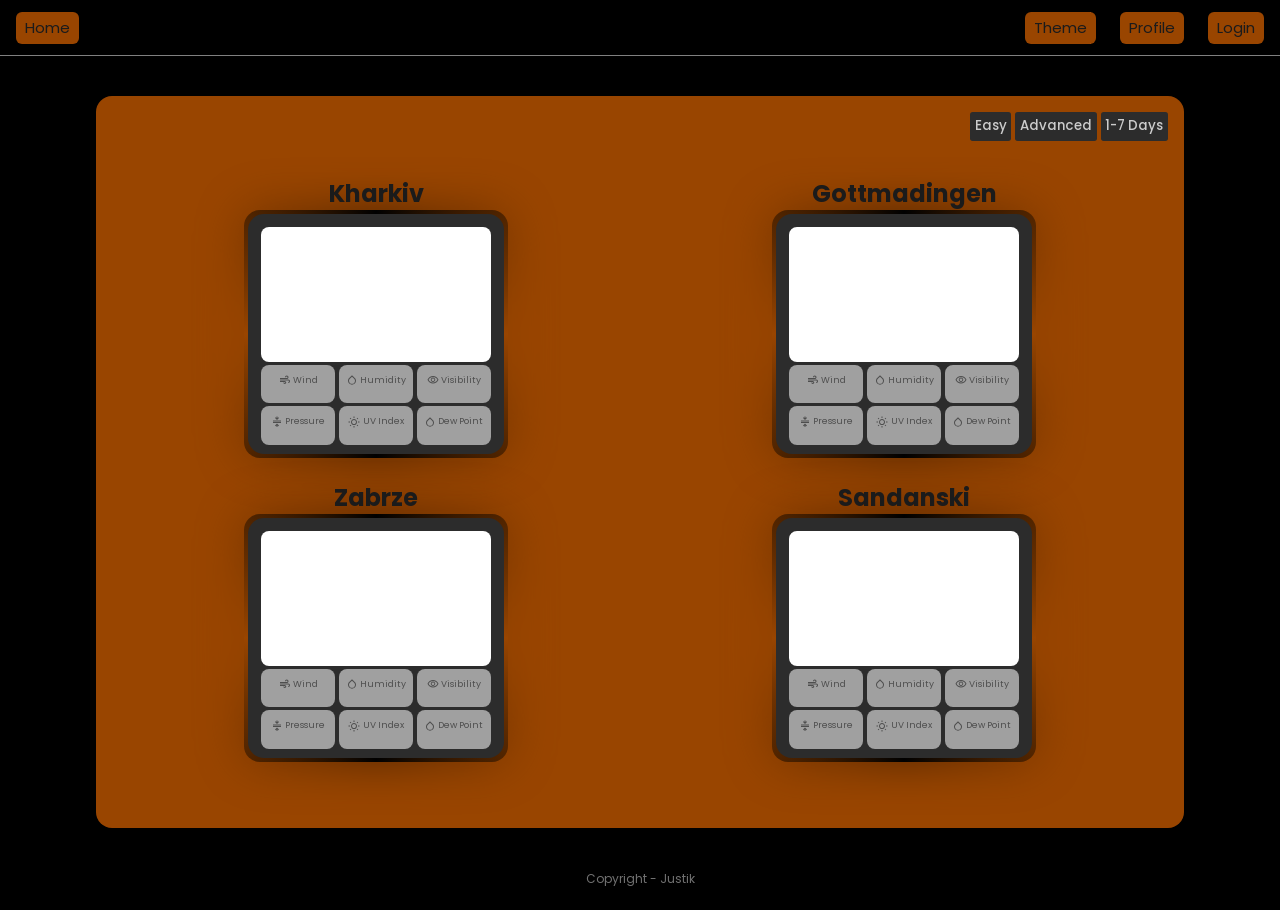
==== index.html @ 4a427068 "finished project v1" ====
<!DOCTYPE html>
<html lang="en">
<head>
    <meta charset="UTF-8">
    <meta name="viewport" content="width=device-width, initial-scale=1.0">
    <title>Home | Weather App</title>
    <link rel="icon" href="images/weather-icon.png">
    <link rel="stylesheet" href="style.css">
    <script src="app.js" defer></script>
    <script src="weather.js" defer></script>
</head>
<body class="light-theme">
    <header>
        <nav>
            <ul>
                <li class="home-li"><a href="index.html">Home</a></li>
                <div class="theme-change-block">
                    <ul class="theme-list">
                        <div class="theme" id="lightTheme"><span class="light-theme-span"></span></div>
                        <div class="theme" id="darkTheme"><span class="dark-theme-span"></span></div>
                        <div class="theme" id="blackOrangeTheme"><span class="black-orange-theme-span"></span></div>
                    </ul>
                    <li class="theme-li">Theme</li>
                </div>
                <li class="theme-li-2">Theme</li>
                <li><a href="profile.html">Profile</a></li>
                <li><a href="login.html">Login</a></li>
            </ul>
        </nav>
    </header>
    <main>
        <div class="weather-background">
            <div class="change-mode">
                <button class="change-mode-button" id="easy-mode-button">Easy</button>
                <button class="change-mode-button" id="advanced-mode-button">Advanced</button>
                <button class="change-mode-button" id="days-mode-button">1-7 Days</button>
            </div>
            <div class="weather-project">
                <h1 class="weather-h1" id="h1-1">Kharkiv</h1>
                <div class="weather" id="weather-1">
                    <div class="weather-details-1 wd-1">
                        <p class="current-time current-time-1"></p>
                        <div class="details">
                            <div class="temp-rn">
                                <p class="temp-rn-p temp-rn-p-1"></p>
                            </div>
                            <div class="more-info">
                                <p class="about-rn about-rn-1"></p>
                                <p class="about-feels about-feels-1"></p>
                            </div>
                        </div>
                    </div>
                    <div class="weather-details-2">
                        <div class="details-2-more">
                            <span><svg xmlns="http://www.w3.org/2000/svg" height="24px" viewBox="0 -960 960 960" width="24px" fill="#434343"><path d="M460-160q-50 0-85-35t-35-85h80q0 17 11.5 28.5T460-240q17 0 28.5-11.5T500-280q0-17-11.5-28.5T460-320H80v-80h380q50 0 85 35t35 85q0 50-35 85t-85 35ZM80-560v-80h540q26 0 43-17t17-43q0-26-17-43t-43-17q-26 0-43 17t-17 43h-80q0-59 40.5-99.5T620-840q59 0 99.5 40.5T760-700q0 59-40.5 99.5T620-560H80Zm660 320v-80q26 0 43-17t17-43q0-26-17-43t-43-17H80v-80h660q59 0 99.5 40.5T880-380q0 59-40.5 99.5T740-240Z"/></svg> Wind</span>
                            <p class="wind-1"></p>
                        </div>
                        <div class="details-2-more">
                            <span><svg xmlns="http://www.w3.org/2000/svg" height="24px" viewBox="0 -960 960 960" width="24px" fill="#434343"><path d="M480-100q-133 0-226.5-92T160-416q0-63 24.5-120.5T254-638l226-222 226 222q45 44 69.5 101.5T800-416q0 132-93.5 224T480-100Zm170-148.5Q720-317 720-416q0-47-18-89.5T650-580L480-748 310-580q-34 32-52 74.5T240-416q0 99 70 167.5T480-180q100 0 170-68.5Z"/></svg> Humidity</span>
                            <p class="humidity-1"></p>
                        </div>
                        <div class="details-2-more">
                            <span><svg xmlns="http://www.w3.org/2000/svg" height="24px" viewBox="0 -960 960 960" width="24px" fill="#434343"><path d="M607.5-372.5Q660-425 660-500t-52.5-127.5Q555-680 480-680t-127.5 52.5Q300-575 300-500t52.5 127.5Q405-320 480-320t127.5-52.5Zm-204-51Q372-455 372-500t31.5-76.5Q435-608 480-608t76.5 31.5Q588-545 588-500t-31.5 76.5Q525-392 480-392t-76.5-31.5ZM214-281.5Q94-363 40-500q54-137 174-218.5T480-800q146 0 266 81.5T920-500q-54 137-174 218.5T480-200q-146 0-266-81.5ZM480-500Zm207.5 160.5Q782-399 832-500q-50-101-144.5-160.5T480-720q-113 0-207.5 59.5T128-500q50 101 144.5 160.5T480-280q113 0 207.5-59.5Z"/></svg> Visibility</span>
                            <p class="visibility-1"></p>
                        </div>
                        <div class="details-2-more">
                            <span><svg xmlns="http://www.w3.org/2000/svg" height="24px" viewBox="0 -960 960 960" width="24px" fill="#434343"><path d="M160-400v-80h640v80H160Zm0-120v-80h640v80H160ZM440-80v-128l-64 64-56-56 160-160 160 160-56 56-64-62v126h-80Zm40-560L320-800l56-56 64 64v-128h80v128l64-64 56 56-160 160Z"/></svg> Pressure</span>
                            <p class="pressure-1"></p>
                        </div>
                        <div class="details-2-more">
                            <span><svg xmlns="http://www.w3.org/2000/svg" height="24px" viewBox="0 -960 960 960" width="24px" fill="#434343"><path d="M440-800v-120h80v120h-80Zm0 760v-120h80v120h-80Zm360-400v-80h120v80H800Zm-760 0v-80h120v80H40Zm708-252-56-56 70-72 58 58-72 70ZM198-140l-58-58 72-70 56 56-70 72Zm564 0-70-72 56-56 72 70-58 58ZM212-692l-72-70 58-58 70 72-56 56Zm98 382q-70-70-70-170t70-170q70-70 170-70t170 70q70 70 70 170t-70 170q-70 70-170 70t-170-70Zm283.5-56.5Q640-413 640-480t-46.5-113.5Q547-640 480-640t-113.5 46.5Q320-547 320-480t46.5 113.5Q413-320 480-320t113.5-46.5ZM480-480Z"/></svg> UV Index</span>
                            <p class="uv-1"></p>
                        </div>
                        <div class="details-2-more">
                            <span><svg xmlns="http://www.w3.org/2000/svg" height="24px" viewBox="0 -960 960 960" width="24px" fill="#434343"><path d="M480-100q-133 0-226.5-92T160-416q0-63 24.5-120.5T254-638l226-222 226 222q45 44 69.5 101.5T800-416q0 132-93.5 224T480-100Zm170-148.5Q720-317 720-416q0-47-18-89.5T650-580L480-748 310-580q-34 32-52 74.5T240-416q0 99 70 167.5T480-180q100 0 170-68.5Z"/></svg> Dew Point</span>
                            <p class="dp-1"></p>
                        </div>
                    </div>
                </div>
                <h1 class="weather-h1" id="h1-2">Zabrze</h1>
                <div class="weather" id="weather-2">
                    <div class="weather-details-1 wd-2">
                        <p class="current-time current-time-2"></p>
                        <div class="details">
                            <div class="temp-rn">
                                <p class="temp-rn-p temp-rn-p-2"></p>
                            </div>
                            <div class="more-info">
                                <p class="about-rn about-rn-2"></p>
                                <p class="about-feels about-feels-2"></p>
                            </div>
                        </div>
                    </div>
                    <div class="weather-details-2">
                        <div class="details-2-more">
                            <span><svg xmlns="http://www.w3.org/2000/svg" height="24px" viewBox="0 -960 960 960" width="24px" fill="#434343"><path d="M460-160q-50 0-85-35t-35-85h80q0 17 11.5 28.5T460-240q17 0 28.5-11.5T500-280q0-17-11.5-28.5T460-320H80v-80h380q50 0 85 35t35 85q0 50-35 85t-85 35ZM80-560v-80h540q26 0 43-17t17-43q0-26-17-43t-43-17q-26 0-43 17t-17 43h-80q0-59 40.5-99.5T620-840q59 0 99.5 40.5T760-700q0 59-40.5 99.5T620-560H80Zm660 320v-80q26 0 43-17t17-43q0-26-17-43t-43-17H80v-80h660q59 0 99.5 40.5T880-380q0 59-40.5 99.5T740-240Z"/></svg> Wind</span>
                            <p class="wind-2"></p>
                        </div>
                        <div class="details-2-more">
                            <span><svg xmlns="http://www.w3.org/2000/svg" height="24px" viewBox="0 -960 960 960" width="24px" fill="#434343"><path d="M480-100q-133 0-226.5-92T160-416q0-63 24.5-120.5T254-638l226-222 226 222q45 44 69.5 101.5T800-416q0 132-93.5 224T480-100Zm170-148.5Q720-317 720-416q0-47-18-89.5T650-580L480-748 310-580q-34 32-52 74.5T240-416q0 99 70 167.5T480-180q100 0 170-68.5Z"/></svg> Humidity</span>
                            <p class="humidity-2"></p>
                        </div>
                        <div class="details-2-more">
                            <span><svg xmlns="http://www.w3.org/2000/svg" height="24px" viewBox="0 -960 960 960" width="24px" fill="#434343"><path d="M607.5-372.5Q660-425 660-500t-52.5-127.5Q555-680 480-680t-127.5 52.5Q300-575 300-500t52.5 127.5Q405-320 480-320t127.5-52.5Zm-204-51Q372-455 372-500t31.5-76.5Q435-608 480-608t76.5 31.5Q588-545 588-500t-31.5 76.5Q525-392 480-392t-76.5-31.5ZM214-281.5Q94-363 40-500q54-137 174-218.5T480-800q146 0 266 81.5T920-500q-54 137-174 218.5T480-200q-146 0-266-81.5ZM480-500Zm207.5 160.5Q782-399 832-500q-50-101-144.5-160.5T480-720q-113 0-207.5 59.5T128-500q50 101 144.5 160.5T480-280q113 0 207.5-59.5Z"/></svg> Visibility</span>
                            <p class="visibility-2"></p>
                        </div>
                        <div class="details-2-more">
                            <span><svg xmlns="http://www.w3.org/2000/svg" height="24px" viewBox="0 -960 960 960" width="24px" fill="#434343"><path d="M160-400v-80h640v80H160Zm0-120v-80h640v80H160ZM440-80v-128l-64 64-56-56 160-160 160 160-56 56-64-62v126h-80Zm40-560L320-800l56-56 64 64v-128h80v128l64-64 56 56-160 160Z"/></svg> Pressure</span>
                            <p class="pressure-2"></p>
                        </div>
                        <div class="details-2-more">
                            <span><svg xmlns="http://www.w3.org/2000/svg" height="24px" viewBox="0 -960 960 960" width="24px" fill="#434343"><path d="M440-800v-120h80v120h-80Zm0 760v-120h80v120h-80Zm360-400v-80h120v80H800Zm-760 0v-80h120v80H40Zm708-252-56-56 70-72 58 58-72 70ZM198-140l-58-58 72-70 56 56-70 72Zm564 0-70-72 56-56 72 70-58 58ZM212-692l-72-70 58-58 70 72-56 56Zm98 382q-70-70-70-170t70-170q70-70 170-70t170 70q70 70 70 170t-70 170q-70 70-170 70t-170-70Zm283.5-56.5Q640-413 640-480t-46.5-113.5Q547-640 480-640t-113.5 46.5Q320-547 320-480t46.5 113.5Q413-320 480-320t113.5-46.5ZM480-480Z"/></svg> UV Index</span>
                            <p class="uv-2"></p>
                        </div>
                        <div class="details-2-more">
                            <span><svg xmlns="http://www.w3.org/2000/svg" height="24px" viewBox="0 -960 960 960" width="24px" fill="#434343"><path d="M480-100q-133 0-226.5-92T160-416q0-63 24.5-120.5T254-638l226-222 226 222q45 44 69.5 101.5T800-416q0 132-93.5 224T480-100Zm170-148.5Q720-317 720-416q0-47-18-89.5T650-580L480-748 310-580q-34 32-52 74.5T240-416q0 99 70 167.5T480-180q100 0 170-68.5Z"/></svg> Dew Point</span>
                            <p  class="dp-2"></p>
                        </div>
                    </div>
                </div>
                <h1 class="weather-h1" id="h1-3">Gottmadingen</h1>
                <div class="weather" id="weather-3">
                    <div class="weather-details-1 wd-3">
                        <p class="current-time current-time-3"></p>
                        <div class="details">
                            <div class="temp-rn">
                                <p class="temp-rn-p temp-rn-p-3"></p>
                            </div>
                            <div class="more-info">
                                <p class="about-rn about-rn-3"></p>
                                <p class="about-feels about-feels-3"></p>
                            </div>
                        </div>
                    </div>
                    <div class="weather-details-2">
                        <div class="details-2-more">
                            <span><svg xmlns="http://www.w3.org/2000/svg" height="24px" viewBox="0 -960 960 960" width="24px" fill="#434343"><path d="M460-160q-50 0-85-35t-35-85h80q0 17 11.5 28.5T460-240q17 0 28.5-11.5T500-280q0-17-11.5-28.5T460-320H80v-80h380q50 0 85 35t35 85q0 50-35 85t-85 35ZM80-560v-80h540q26 0 43-17t17-43q0-26-17-43t-43-17q-26 0-43 17t-17 43h-80q0-59 40.5-99.5T620-840q59 0 99.5 40.5T760-700q0 59-40.5 99.5T620-560H80Zm660 320v-80q26 0 43-17t17-43q0-26-17-43t-43-17H80v-80h660q59 0 99.5 40.5T880-380q0 59-40.5 99.5T740-240Z"/></svg> Wind</span>
                            <p class="wind-3"></p>
                        </div>
                        <div class="details-2-more">
                            <span><svg xmlns="http://www.w3.org/2000/svg" height="24px" viewBox="0 -960 960 960" width="24px" fill="#434343"><path d="M480-100q-133 0-226.5-92T160-416q0-63 24.5-120.5T254-638l226-222 226 222q45 44 69.5 101.5T800-416q0 132-93.5 224T480-100Zm170-148.5Q720-317 720-416q0-47-18-89.5T650-580L480-748 310-580q-34 32-52 74.5T240-416q0 99 70 167.5T480-180q100 0 170-68.5Z"/></svg> Humidity</span>
                            <p class="humidity-3"></p>
                        </div>
                        <div class="details-2-more">
                            <span><svg xmlns="http://www.w3.org/2000/svg" height="24px" viewBox="0 -960 960 960" width="24px" fill="#434343"><path d="M607.5-372.5Q660-425 660-500t-52.5-127.5Q555-680 480-680t-127.5 52.5Q300-575 300-500t52.5 127.5Q405-320 480-320t127.5-52.5Zm-204-51Q372-455 372-500t31.5-76.5Q435-608 480-608t76.5 31.5Q588-545 588-500t-31.5 76.5Q525-392 480-392t-76.5-31.5ZM214-281.5Q94-363 40-500q54-137 174-218.5T480-800q146 0 266 81.5T920-500q-54 137-174 218.5T480-200q-146 0-266-81.5ZM480-500Zm207.5 160.5Q782-399 832-500q-50-101-144.5-160.5T480-720q-113 0-207.5 59.5T128-500q50 101 144.5 160.5T480-280q113 0 207.5-59.5Z"/></svg> Visibility</span>
                            <p class="visibility-3"></p>
                        </div>
                        <div class="details-2-more">
                            <span><svg xmlns="http://www.w3.org/2000/svg" height="24px" viewBox="0 -960 960 960" width="24px" fill="#434343"><path d="M160-400v-80h640v80H160Zm0-120v-80h640v80H160ZM440-80v-128l-64 64-56-56 160-160 160 160-56 56-64-62v126h-80Zm40-560L320-800l56-56 64 64v-128h80v128l64-64 56 56-160 160Z"/></svg> Pressure</span>
                            <p class="pressure-3"></p>
                        </div>
                        <div class="details-2-more">
                            <span><svg xmlns="http://www.w3.org/2000/svg" height="24px" viewBox="0 -960 960 960" width="24px" fill="#434343"><path d="M440-800v-120h80v120h-80Zm0 760v-120h80v120h-80Zm360-400v-80h120v80H800Zm-760 0v-80h120v80H40Zm708-252-56-56 70-72 58 58-72 70ZM198-140l-58-58 72-70 56 56-70 72Zm564 0-70-72 56-56 72 70-58 58ZM212-692l-72-70 58-58 70 72-56 56Zm98 382q-70-70-70-170t70-170q70-70 170-70t170 70q70 70 70 170t-70 170q-70 70-170 70t-170-70Zm283.5-56.5Q640-413 640-480t-46.5-113.5Q547-640 480-640t-113.5 46.5Q320-547 320-480t46.5 113.5Q413-320 480-320t113.5-46.5ZM480-480Z"/></svg> UV Index</span>
                            <p class="uv-3"></p>
                        </div>
                        <div class="details-2-more">
                            <span><svg xmlns="http://www.w3.org/2000/svg" height="24px" viewBox="0 -960 960 960" width="24px" fill="#434343"><path d="M480-100q-133 0-226.5-92T160-416q0-63 24.5-120.5T254-638l226-222 226 222q45 44 69.5 101.5T800-416q0 132-93.5 224T480-100Zm170-148.5Q720-317 720-416q0-47-18-89.5T650-580L480-748 310-580q-34 32-52 74.5T240-416q0 99 70 167.5T480-180q100 0 170-68.5Z"/></svg> Dew Point</span>
                            <p class="dp-3"></p>
                        </div>
                    </div>
                </div>
                <h1 class="weather-h1" id="h1-4">Sandanski</h1>
                <div class="weather" id="weather-4">
                    <div class="weather-details-1 wd-4">
                        <p class="current-time current-time-4"></p>
                        <div class="details">
                            <div class="temp-rn">
                                <p class="temp-rn-p temp-rn-p-4"></p>
                            </div>
                            <div class="more-info">
                                <p class="about-rn about-rn-4"></p>
                                <p class="about-feels about-feels-4"></p>
                            </div>
                        </div>
                    </div>
                    <div class="weather-details-2">
                        <div class="details-2-more">
                            <span><svg xmlns="http://www.w3.org/2000/svg" height="24px" viewBox="0 -960 960 960" width="24px" fill="#434343"><path d="M460-160q-50 0-85-35t-35-85h80q0 17 11.5 28.5T460-240q17 0 28.5-11.5T500-280q0-17-11.5-28.5T460-320H80v-80h380q50 0 85 35t35 85q0 50-35 85t-85 35ZM80-560v-80h540q26 0 43-17t17-43q0-26-17-43t-43-17q-26 0-43 17t-17 43h-80q0-59 40.5-99.5T620-840q59 0 99.5 40.5T760-700q0 59-40.5 99.5T620-560H80Zm660 320v-80q26 0 43-17t17-43q0-26-17-43t-43-17H80v-80h660q59 0 99.5 40.5T880-380q0 59-40.5 99.5T740-240Z"/></svg> Wind</span>
                            <p class="wind-4"></p>
                        </div>
                        <div class="details-2-more">
                            <span><svg xmlns="http://www.w3.org/2000/svg" height="24px" viewBox="0 -960 960 960" width="24px" fill="#434343"><path d="M480-100q-133 0-226.5-92T160-416q0-63 24.5-120.5T254-638l226-222 226 222q45 44 69.5 101.5T800-416q0 132-93.5 224T480-100Zm170-148.5Q720-317 720-416q0-47-18-89.5T650-580L480-748 310-580q-34 32-52 74.5T240-416q0 99 70 167.5T480-180q100 0 170-68.5Z"/></svg> Humidity</span>
                            <p class="humidity-4"></p>
                        </div>
                        <div class="details-2-more">
                            <span><svg xmlns="http://www.w3.org/2000/svg" height="24px" viewBox="0 -960 960 960" width="24px" fill="#434343"><path d="M607.5-372.5Q660-425 660-500t-52.5-127.5Q555-680 480-680t-127.5 52.5Q300-575 300-500t52.5 127.5Q405-320 480-320t127.5-52.5Zm-204-51Q372-455 372-500t31.5-76.5Q435-608 480-608t76.5 31.5Q588-545 588-500t-31.5 76.5Q525-392 480-392t-76.5-31.5ZM214-281.5Q94-363 40-500q54-137 174-218.5T480-800q146 0 266 81.5T920-500q-54 137-174 218.5T480-200q-146 0-266-81.5ZM480-500Zm207.5 160.5Q782-399 832-500q-50-101-144.5-160.5T480-720q-113 0-207.5 59.5T128-500q50 101 144.5 160.5T480-280q113 0 207.5-59.5Z"/></svg> Visibility</span>
                            <p class="visibility-4"></p>
                        </div>
                        <div class="details-2-more">
                            <span><svg xmlns="http://www.w3.org/2000/svg" height="24px" viewBox="0 -960 960 960" width="24px" fill="#434343"><path d="M160-400v-80h640v80H160Zm0-120v-80h640v80H160ZM440-80v-128l-64 64-56-56 160-160 160 160-56 56-64-62v126h-80Zm40-560L320-800l56-56 64 64v-128h80v128l64-64 56 56-160 160Z"/></svg> Pressure</span>
                            <p class="pressure-4"></p>
                        </div>
                        <div class="details-2-more">
                            <span><svg xmlns="http://www.w3.org/2000/svg" height="24px" viewBox="0 -960 960 960" width="24px" fill="#434343"><path d="M440-800v-120h80v120h-80Zm0 760v-120h80v120h-80Zm360-400v-80h120v80H800Zm-760 0v-80h120v80H40Zm708-252-56-56 70-72 58 58-72 70ZM198-140l-58-58 72-70 56 56-70 72Zm564 0-70-72 56-56 72 70-58 58ZM212-692l-72-70 58-58 70 72-56 56Zm98 382q-70-70-70-170t70-170q70-70 170-70t170 70q70 70 70 170t-70 170q-70 70-170 70t-170-70Zm283.5-56.5Q640-413 640-480t-46.5-113.5Q547-640 480-640t-113.5 46.5Q320-547 320-480t46.5 113.5Q413-320 480-320t113.5-46.5ZM480-480Z"/></svg> UV Index</span>
                            <p class="uv-4"></p>
                        </div>
                        <div class="details-2-more">
                            <span><svg xmlns="http://www.w3.org/2000/svg" height="24px" viewBox="0 -960 960 960" width="24px" fill="#434343"><path d="M480-100q-133 0-226.5-92T160-416q0-63 24.5-120.5T254-638l226-222 226 222q45 44 69.5 101.5T800-416q0 132-93.5 224T480-100Zm170-148.5Q720-317 720-416q0-47-18-89.5T650-580L480-748 310-580q-34 32-52 74.5T240-416q0 99 70 167.5T480-180q100 0 170-68.5Z"/></svg> Dew Point</span>
                            <p class="dp-4"></p>
                        </div>
                    </div>
                </div>
            </div>
            <div class="weather-project-2">
                <div class="full-weather-container">
                    <h1 class="weather-h1">Kharkiv</h1>
                    <div class="weather-container">
                        <div class="weather">
                            <div class="weather-details-1 wd-1">
                                <p class="current-time current-time-1"></p>
                                <div class="details">
                                    <div class="temp-rn">
                                        <p class="temp-rn-p temp-rn-p-1"></p>
                                    </div>
                                    <div class="more-info">
                                        <p class="about-rn about-rn-1"></p>
                                        <p class="about-feels about-feels-1"></p>
                                    </div>
                                </div>
                            </div>
                            <div class="weather-details-2">
                                <div class="details-2-more">
                                    <span><svg xmlns="http://www.w3.org/2000/svg" height="24px" viewBox="0 -960 960 960" width="24px" fill="#434343"><path d="M460-160q-50 0-85-35t-35-85h80q0 17 11.5 28.5T460-240q17 0 28.5-11.5T500-280q0-17-11.5-28.5T460-320H80v-80h380q50 0 85 35t35 85q0 50-35 85t-85 35ZM80-560v-80h540q26 0 43-17t17-43q0-26-17-43t-43-17q-26 0-43 17t-17 43h-80q0-59 40.5-99.5T620-840q59 0 99.5 40.5T760-700q0 59-40.5 99.5T620-560H80Zm660 320v-80q26 0 43-17t17-43q0-26-17-43t-43-17H80v-80h660q59 0 99.5 40.5T880-380q0 59-40.5 99.5T740-240Z"/></svg> Wind</span>
                                    <p class="wind-1"></p>
                                </div>
                                <div class="details-2-more">
                                    <span><svg xmlns="http://www.w3.org/2000/svg" height="24px" viewBox="0 -960 960 960" width="24px" fill="#434343"><path d="M480-100q-133 0-226.5-92T160-416q0-63 24.5-120.5T254-638l226-222 226 222q45 44 69.5 101.5T800-416q0 132-93.5 224T480-100Zm170-148.5Q720-317 720-416q0-47-18-89.5T650-580L480-748 310-580q-34 32-52 74.5T240-416q0 99 70 167.5T480-180q100 0 170-68.5Z"/></svg> Humidity</span>
                                    <p class="humidity-1"></p>
                                </div>
                                <div class="details-2-more">
                                    <span><svg xmlns="http://www.w3.org/2000/svg" height="24px" viewBox="0 -960 960 960" width="24px" fill="#434343"><path d="M607.5-372.5Q660-425 660-500t-52.5-127.5Q555-680 480-680t-127.5 52.5Q300-575 300-500t52.5 127.5Q405-320 480-320t127.5-52.5Zm-204-51Q372-455 372-500t31.5-76.5Q435-608 480-608t76.5 31.5Q588-545 588-500t-31.5 76.5Q525-392 480-392t-76.5-31.5ZM214-281.5Q94-363 40-500q54-137 174-218.5T480-800q146 0 266 81.5T920-500q-54 137-174 218.5T480-200q-146 0-266-81.5ZM480-500Zm207.5 160.5Q782-399 832-500q-50-101-144.5-160.5T480-720q-113 0-207.5 59.5T128-500q50 101 144.5 160.5T480-280q113 0 207.5-59.5Z"/></svg> Visibility</span>
                                    <p class="visibility-1"></p>
                                </div>
                                <div class="details-2-more">
                                    <span><svg xmlns="http://www.w3.org/2000/svg" height="24px" viewBox="0 -960 960 960" width="24px" fill="#434343"><path d="M160-400v-80h640v80H160Zm0-120v-80h640v80H160ZM440-80v-128l-64 64-56-56 160-160 160 160-56 56-64-62v126h-80Zm40-560L320-800l56-56 64 64v-128h80v128l64-64 56 56-160 160Z"/></svg> Pressure</span>
                                    <p class="pressure-1"></p>
                                </div>
                                <div class="details-2-more">
                                    <span><svg xmlns="http://www.w3.org/2000/svg" height="24px" viewBox="0 -960 960 960" width="24px" fill="#434343"><path d="M440-800v-120h80v120h-80Zm0 760v-120h80v120h-80Zm360-400v-80h120v80H800Zm-760 0v-80h120v80H40Zm708-252-56-56 70-72 58 58-72 70ZM198-140l-58-58 72-70 56 56-70 72Zm564 0-70-72 56-56 72 70-58 58ZM212-692l-72-70 58-58 70 72-56 56Zm98 382q-70-70-70-170t70-170q70-70 170-70t170 70q70 70 70 170t-70 170q-70 70-170 70t-170-70Zm283.5-56.5Q640-413 640-480t-46.5-113.5Q547-640 480-640t-113.5 46.5Q320-547 320-480t46.5 113.5Q413-320 480-320t113.5-46.5ZM480-480Z"/></svg> UV Index</span>
                                    <p class="uv-1"></p>
                                </div>
                                <div class="details-2-more">
                                    <span><svg xmlns="http://www.w3.org/2000/svg" height="24px" viewBox="0 -960 960 960" width="24px" fill="#434343"><path d="M480-100q-133 0-226.5-92T160-416q0-63 24.5-120.5T254-638l226-222 226 222q45 44 69.5 101.5T800-416q0 132-93.5 224T480-100Zm170-148.5Q720-317 720-416q0-47-18-89.5T650-580L480-748 310-580q-34 32-52 74.5T240-416q0 99 70 167.5T480-180q100 0 170-68.5Z"/></svg> Dew Point</span>
                                    <p class="dp-1"></p>
                                </div>
                            </div>
                        </div>
                        <div class="weather-2">
                            <h3>Hourly forecast</h3>
                            <div class="weather-img-container">
                                <img class="weather-img" src="images/Misha-cat2.jpg">
                            </div>
                            <div class="hourly-weather-container">
                                <div class="hourly-weather hour-1-1">
                                    <p class="hour-time"></p>
                                    <div class="svg-container"></div>
                                    <p class="chance-of-precipitation"></p>
                                    <p class="hourly-weather-deg"></p>
                                </div>
                                <div class="hourly-weather hour-2-1">
                                    <p class="hour-time"></p>
                                    <div class="svg-container"></div>
                                    <p class="chance-of-precipitation"></p>
                                    <p class="hourly-weather-deg"></p>
                                </div>
                                <div class="hourly-weather hour-3-1">
                                    <p class="hour-time"></p>
                                    <div class="svg-container"></div>
                                    <p class="chance-of-precipitation"></p>
                                    <p class="hourly-weather-deg"></p>
                                </div>
                                <div class="hourly-weather hour-4-1">
                                    <p class="hour-time"></p>
                                    <div class="svg-container"></div>
                                    <p class="chance-of-precipitation"></p>
                                    <p class="hourly-weather-deg"></p>
                                </div>
                                <div class="hourly-weather hour-5-1">
                                    <p class="hour-time"></p>
                                    <div class="svg-container"></div>
                                    <p class="chance-of-precipitation"></p>
                                    <p class="hourly-weather-deg"></p>
                                </div>
                                <div class="hourly-weather hour-6-1">
                                    <p class="hour-time"></p>
                                    <div class="svg-container"></div>
                                    <p class="chance-of-precipitation"></p>
                                    <p class="hourly-weather-deg"></p>
                                </div>
                                <div class="hourly-weather hour-7-1">
                                    <p class="hour-time"></p>
                                    <div class="svg-container"></div>
                                    <p class="chance-of-precipitation"></p>
                                    <p class="hourly-weather-deg"></p>
                                </div>
                                <div class="hourly-weather hour-8-1">
                                    <p class="hour-time"></p>
                                    <div class="svg-container"></div>
                                    <p class="chance-of-precipitation"></p>
                                    <p class="hourly-weather-deg"></p>
                                </div>
                                <div class="hourly-weather hour-9-1">
                                    <p class="hour-time"></p>
                                    <div class="svg-container"></div>
                                    <p class="chance-of-precipitation"></p>
                                    <p class="hourly-weather-deg"></p>
                                </div>
                                <div class="hourly-weather hour-10-1">
                                    <p class="hour-time"></p>
                                    <div class="svg-container"></div>
                                    <p class="chance-of-precipitation"></p>
                                    <p class="hourly-weather-deg"></p>
                                </div>
                                <div class="hourly-weather hour-11-1">
                                    <p class="hour-time"></p>
                                    <div class="svg-container"></div>
                                    <p class="chance-of-precipitation"></p>
                                    <p class="hourly-weather-deg"></p>
                                </div>
                                <div class="hourly-weather hour-12-1">
                                    <p class="hour-time"></p>
                                    <div class="svg-container"></div>
                                    <p class="chance-of-precipitation"></p>
                                    <p class="hourly-weather-deg"></p>
                                </div>
                                <div class="hourly-weather hour-13-1">
                                    <p class="hour-time"></p>
                                    <div class="svg-container"></div>
                                    <p class="chance-of-precipitation"></p>
                                    <p class="hourly-weather-deg"></p>
                                </div>
                                <div class="hourly-weather hour-14-1">
                                    <p class="hour-time"></p>
                                    <div class="svg-container"></div>
                                    <p class="chance-of-precipitation"></p>
                                    <p class="hourly-weather-deg"></p>
                                </div>
                                <div class="hourly-weather hour-15-1">
                                    <p class="hour-time"></p>
                                    <div class="svg-container"></div>
                                    <p class="chance-of-precipitation"></p>
                                    <p class="hourly-weather-deg"></p>
                                </div>
                                <div class="hourly-weather hour-16-1">
                                    <p class="hour-time"></p>
                                    <div class="svg-container"></div>
                                    <p class="chance-of-precipitation"></p>
                                    <p class="hourly-weather-deg"></p>
                                </div>
                                <div class="hourly-weather hour-17-1">
                                    <p class="hour-time"></p>
                                    <div class="svg-container"></div>
                                    <p class="chance-of-precipitation"></p>
                                    <p class="hourly-weather-deg"></p>
                                </div>
                                <div class="hourly-weather hour-18-1">
                                    <p class="hour-time"></p>
                                    <div class="svg-container"></div>
                                    <p class="chance-of-precipitation"></p>
                                    <p class="hourly-weather-deg"></p>
                                </div>
                                <div class="hourly-weather hour-19-1">
                                    <p class="hour-time"></p>
                                    <div class="svg-container"></div>
                                    <p class="chance-of-precipitation"></p>
                                    <p class="hourly-weather-deg"></p>
                                </div>
                                <div class="hourly-weather hour-20-1">
                                    <p class="hour-time"></p>
                                    <div class="svg-container"></div>
                                    <p class="chance-of-precipitation"></p>
                                    <p class="hourly-weather-deg"></p>
                                </div>
                                <div class="hourly-weather hour-21-1">
                                    <p class="hour-time"></p>
                                    <div class="svg-container"></div>
                                    <p class="chance-of-precipitation"></p>
                                    <p class="hourly-weather-deg"></p>
                                </div>
                                <div class="hourly-weather hour-22-1">
                                    <p class="hour-time"></p>
                                    <div class="svg-container"></div>
                                    <p class="chance-of-precipitation"></p>
                                    <p class="hourly-weather-deg"></p>
                                </div>
                                <div class="hourly-weather hour-23-1">
                                    <p class="hour-time"></p>
                                    <div class="svg-container"></div>
                                    <p class="chance-of-precipitation"></p>
                                    <p class="hourly-weather-deg"></p>
                                </div>
                                <div class="hourly-weather hour-24-1">
                                    <p class="hour-time"></p>
                                    <div class="svg-container"></div>
                                    <p class="chance-of-precipitation"></p>
                                    <p class="hourly-weather-deg"></p>
                                </div>
                            </div>
                        </div>
                    </div>
                </div>
                <div class="full-weather-container">
                    <h1 class="weather-h1">Zabrze</h1>
                    <div class="weather-container">
                        <div class="weather">
                            <div class="weather-details-1 wd-2">
                                <p class="current-time current-time-2"></p>
                                <div class="details">
                                    <div class="temp-rn">
                                        <p class="temp-rn-p temp-rn-p-2"></p>
                                    </div>
                                    <div class="more-info">
                                        <p class="about-rn about-rn-2"></p>
                                        <p class="about-feels about-feels-2"></p>
                                    </div>
                                </div>
                            </div>
                            <div class="weather-details-2">
                                <div class="details-2-more">
                                    <span><svg xmlns="http://www.w3.org/2000/svg" height="24px" viewBox="0 -960 960 960" width="24px" fill="#434343"><path d="M460-160q-50 0-85-35t-35-85h80q0 17 11.5 28.5T460-240q17 0 28.5-11.5T500-280q0-17-11.5-28.5T460-320H80v-80h380q50 0 85 35t35 85q0 50-35 85t-85 35ZM80-560v-80h540q26 0 43-17t17-43q0-26-17-43t-43-17q-26 0-43 17t-17 43h-80q0-59 40.5-99.5T620-840q59 0 99.5 40.5T760-700q0 59-40.5 99.5T620-560H80Zm660 320v-80q26 0 43-17t17-43q0-26-17-43t-43-17H80v-80h660q59 0 99.5 40.5T880-380q0 59-40.5 99.5T740-240Z"/></svg> Wind</span>
                                    <p class="wind-2"></p>
                                </div>
                                <div class="details-2-more">
                                    <span><svg xmlns="http://www.w3.org/2000/svg" height="24px" viewBox="0 -960 960 960" width="24px" fill="#434343"><path d="M480-100q-133 0-226.5-92T160-416q0-63 24.5-120.5T254-638l226-222 226 222q45 44 69.5 101.5T800-416q0 132-93.5 224T480-100Zm170-148.5Q720-317 720-416q0-47-18-89.5T650-580L480-748 310-580q-34 32-52 74.5T240-416q0 99 70 167.5T480-180q100 0 170-68.5Z"/></svg> Humidity</span>
                                    <p class="humidity-2"></p>
                                </div>
                                <div class="details-2-more">
                                    <span><svg xmlns="http://www.w3.org/2000/svg" height="24px" viewBox="0 -960 960 960" width="24px" fill="#434343"><path d="M607.5-372.5Q660-425 660-500t-52.5-127.5Q555-680 480-680t-127.5 52.5Q300-575 300-500t52.5 127.5Q405-320 480-320t127.5-52.5Zm-204-51Q372-455 372-500t31.5-76.5Q435-608 480-608t76.5 31.5Q588-545 588-500t-31.5 76.5Q525-392 480-392t-76.5-31.5ZM214-281.5Q94-363 40-500q54-137 174-218.5T480-800q146 0 266 81.5T920-500q-54 137-174 218.5T480-200q-146 0-266-81.5ZM480-500Zm207.5 160.5Q782-399 832-500q-50-101-144.5-160.5T480-720q-113 0-207.5 59.5T128-500q50 101 144.5 160.5T480-280q113 0 207.5-59.5Z"/></svg> Visibility</span>
                                    <p class="visibility-2"></p>
                                </div>
                                <div class="details-2-more">
                                    <span><svg xmlns="http://www.w3.org/2000/svg" height="24px" viewBox="0 -960 960 960" width="24px" fill="#434343"><path d="M160-400v-80h640v80H160Zm0-120v-80h640v80H160ZM440-80v-128l-64 64-56-56 160-160 160 160-56 56-64-62v126h-80Zm40-560L320-800l56-56 64 64v-128h80v128l64-64 56 56-160 160Z"/></svg> Pressure</span>
                                    <p class="pressure-2"></p>
                                </div>
                                <div class="details-2-more">
                                    <span><svg xmlns="http://www.w3.org/2000/svg" height="24px" viewBox="0 -960 960 960" width="24px" fill="#434343"><path d="M440-800v-120h80v120h-80Zm0 760v-120h80v120h-80Zm360-400v-80h120v80H800Zm-760 0v-80h120v80H40Zm708-252-56-56 70-72 58 58-72 70ZM198-140l-58-58 72-70 56 56-70 72Zm564 0-70-72 56-56 72 70-58 58ZM212-692l-72-70 58-58 70 72-56 56Zm98 382q-70-70-70-170t70-170q70-70 170-70t170 70q70 70 70 170t-70 170q-70 70-170 70t-170-70Zm283.5-56.5Q640-413 640-480t-46.5-113.5Q547-640 480-640t-113.5 46.5Q320-547 320-480t46.5 113.5Q413-320 480-320t113.5-46.5ZM480-480Z"/></svg> UV Index</span>
                                    <p class="uv-2"></p>
                                </div>
                                <div class="details-2-more">
                                    <span><svg xmlns="http://www.w3.org/2000/svg" height="24px" viewBox="0 -960 960 960" width="24px" fill="#434343"><path d="M480-100q-133 0-226.5-92T160-416q0-63 24.5-120.5T254-638l226-222 226 222q45 44 69.5 101.5T800-416q0 132-93.5 224T480-100Zm170-148.5Q720-317 720-416q0-47-18-89.5T650-580L480-748 310-580q-34 32-52 74.5T240-416q0 99 70 167.5T480-180q100 0 170-68.5Z"/></svg> Dew Point</span>
                                    <p class="dp-2"></p>
                                </div>
                            </div>
                        </div>
                        <div class="weather-2">
                            <h3>Hourly forecast</h3>
                            <div class="weather-img-container">
                                <img class="weather-img" src="images/Misha-cat2.jpg">
                            </div>
                            <div class="hourly-weather-container">
                                <div class="hourly-weather hour-1-2">
                                    <p class="hour-time"></p>
                                    <div class="svg-container"></div>
                                    <p class="chance-of-precipitation"></p>
                                    <p class="hourly-weather-deg"></p>
                                </div>
                                <div class="hourly-weather hour-2-2">
                                    <p class="hour-time"></p>
                                    <div class="svg-container"></div>
                                    <p class="chance-of-precipitation"></p>
                                    <p class="hourly-weather-deg"></p>
                                </div>
                                <div class="hourly-weather hour-3-2">
                                    <p class="hour-time"></p>
                                    <div class="svg-container"></div>
                                    <p class="chance-of-precipitation"></p>
                                    <p class="hourly-weather-deg"></p>
                                </div>
                                <div class="hourly-weather hour-4-2">
                                    <p class="hour-time"></p>
                                    <div class="svg-container"></div>
                                    <p class="chance-of-precipitation"></p>
                                    <p class="hourly-weather-deg"></p>
                                </div>
                                <div class="hourly-weather hour-5-2">
                                    <p class="hour-time"></p>
                                    <div class="svg-container"></div>
                                    <p class="chance-of-precipitation"></p>
                                    <p class="hourly-weather-deg"></p>
                                </div>
                                <div class="hourly-weather hour-6-2">
                                    <p class="hour-time"></p>
                                    <div class="svg-container"></div>
                                    <p class="chance-of-precipitation"></p>
                                    <p class="hourly-weather-deg"></p>
                                </div>
                                <div class="hourly-weather hour-7-2">
                                    <p class="hour-time"></p>
                                    <div class="svg-container"></div>
                                    <p class="chance-of-precipitation"></p>
                                    <p class="hourly-weather-deg"></p>
                                </div>
                                <div class="hourly-weather hour-8-2">
                                    <p class="hour-time"></p>
                                    <div class="svg-container"></div>
                                    <p class="chance-of-precipitation"></p>
                                    <p class="hourly-weather-deg"></p>
                                </div>
                                <div class="hourly-weather hour-9-2">
                                    <p class="hour-time"></p>
                                    <div class="svg-container"></div>
                                    <p class="chance-of-precipitation"></p>
                                    <p class="hourly-weather-deg"></p>
                                </div>
                                <div class="hourly-weather hour-10-2">
                                    <p class="hour-time"></p>
                                    <div class="svg-container"></div>
                                    <p class="chance-of-precipitation"></p>
                                    <p class="hourly-weather-deg"></p>
                                </div>
                                <div class="hourly-weather hour-11-2">
                                    <p class="hour-time"></p>
                                    <div class="svg-container"></div>
                                    <p class="chance-of-precipitation"></p>
                                    <p class="hourly-weather-deg"></p>
                                </div>
                                <div class="hourly-weather hour-12-2">
                                    <p class="hour-time"></p>
                                    <div class="svg-container"></div>
                                    <p class="chance-of-precipitation"></p>
                                    <p class="hourly-weather-deg"></p>
                                </div>
                                <div class="hourly-weather hour-13-2">
                                    <p class="hour-time"></p>
                                    <div class="svg-container"></div>
                                    <p class="chance-of-precipitation"></p>
                                    <p class="hourly-weather-deg"></p>
                                </div>
                                <div class="hourly-weather hour-14-2">
                                    <p class="hour-time"></p>
                                    <div class="svg-container"></div>
                                    <p class="chance-of-precipitation"></p>
                                    <p class="hourly-weather-deg"></p>
                                </div>
                                <div class="hourly-weather hour-15-2">
                                    <p class="hour-time"></p>
                                    <div class="svg-container"></div>
                                    <p class="chance-of-precipitation"></p>
                                    <p class="hourly-weather-deg"></p>
                                </div>
                                <div class="hourly-weather hour-16-2">
                                    <p class="hour-time"></p>
                                    <div class="svg-container"></div>
                                    <p class="chance-of-precipitation"></p>
                                    <p class="hourly-weather-deg"></p>
                                </div>
                                <div class="hourly-weather hour-17-2">
                                    <p class="hour-time"></p>
                                    <div class="svg-container"></div>
                                    <p class="chance-of-precipitation"></p>
                                    <p class="hourly-weather-deg"></p>
                                </div>
                                <div class="hourly-weather hour-18-2">
                                    <p class="hour-time"></p>
                                    <div class="svg-container"></div>
                                    <p class="chance-of-precipitation"></p>
                                    <p class="hourly-weather-deg"></p>
                                </div>
                                <div class="hourly-weather hour-19-2">
                                    <p class="hour-time"></p>
                                    <div class="svg-container"></div>
                                    <p class="chance-of-precipitation"></p>
                                    <p class="hourly-weather-deg"></p>
                                </div>
                                <div class="hourly-weather hour-20-2">
                                    <p class="hour-time"></p>
                                    <div class="svg-container"></div>
                                    <p class="chance-of-precipitation"></p>
                                    <p class="hourly-weather-deg"></p>
                                </div>
                                <div class="hourly-weather hour-21-2">
                                    <p class="hour-time"></p>
                                    <div class="svg-container"></div>
                                    <p class="chance-of-precipitation"></p>
                                    <p class="hourly-weather-deg"></p>
                                </div>
                                <div class="hourly-weather hour-22-2">
                                    <p class="hour-time"></p>
                                    <div class="svg-container"></div>
                                    <p class="chance-of-precipitation"></p>
                                    <p class="hourly-weather-deg"></p>
                                </div>
                                <div class="hourly-weather hour-23-2">
                                    <p class="hour-time"></p>
                                    <div class="svg-container"></div>
                                    <p class="chance-of-precipitation"></p>
                                    <p class="hourly-weather-deg"></p>
                                </div>
                                <div class="hourly-weather hour-24-2">
                                    <p class="hour-time"></p>
                                    <div class="svg-container"></div>
                                    <p class="chance-of-precipitation"></p>
                                    <p class="hourly-weather-deg"></p>
                                </div>
                            </div>
                        </div>
                    </div>
                </div>
                <div class="full-weather-container">
                    <h1 class="weather-h1">Gottmadingen</h1>
                    <div class="weather-container">
                        <div class="weather">
                            <div class="weather-details-1 wd-3">
                                <p class="current-time current-time-3"></p>
                                <div class="details">
                                    <div class="temp-rn">
                                        <p class="temp-rn-p temp-rn-p-3"></p>
                                    </div>
                                    <div class="more-info">
                                        <p class="about-rn about-rn-3"></p>
                                        <p class="about-feels about-feels-3"></p>
                                    </div>
                                </div>
                            </div>
                            <div class="weather-details-2">
                                <div class="details-2-more">
                                    <span><svg xmlns="http://www.w3.org/2000/svg" height="24px" viewBox="0 -960 960 960" width="24px" fill="#434343"><path d="M460-160q-50 0-85-35t-35-85h80q0 17 11.5 28.5T460-240q17 0 28.5-11.5T500-280q0-17-11.5-28.5T460-320H80v-80h380q50 0 85 35t35 85q0 50-35 85t-85 35ZM80-560v-80h540q26 0 43-17t17-43q0-26-17-43t-43-17q-26 0-43 17t-17 43h-80q0-59 40.5-99.5T620-840q59 0 99.5 40.5T760-700q0 59-40.5 99.5T620-560H80Zm660 320v-80q26 0 43-17t17-43q0-26-17-43t-43-17H80v-80h660q59 0 99.5 40.5T880-380q0 59-40.5 99.5T740-240Z"/></svg> Wind</span>
                                    <p class="wind-3"></p>
                                </div>
                                <div class="details-2-more">
                                    <span><svg xmlns="http://www.w3.org/2000/svg" height="24px" viewBox="0 -960 960 960" width="24px" fill="#434343"><path d="M480-100q-133 0-226.5-92T160-416q0-63 24.5-120.5T254-638l226-222 226 222q45 44 69.5 101.5T800-416q0 132-93.5 224T480-100Zm170-148.5Q720-317 720-416q0-47-18-89.5T650-580L480-748 310-580q-34 32-52 74.5T240-416q0 99 70 167.5T480-180q100 0 170-68.5Z"/></svg> Humidity</span>
                                    <p class="humidity-3"></p>
                                </div>
                                <div class="details-2-more">
                                    <span><svg xmlns="http://www.w3.org/2000/svg" height="24px" viewBox="0 -960 960 960" width="24px" fill="#434343"><path d="M607.5-372.5Q660-425 660-500t-52.5-127.5Q555-680 480-680t-127.5 52.5Q300-575 300-500t52.5 127.5Q405-320 480-320t127.5-52.5Zm-204-51Q372-455 372-500t31.5-76.5Q435-608 480-608t76.5 31.5Q588-545 588-500t-31.5 76.5Q525-392 480-392t-76.5-31.5ZM214-281.5Q94-363 40-500q54-137 174-218.5T480-800q146 0 266 81.5T920-500q-54 137-174 218.5T480-200q-146 0-266-81.5ZM480-500Zm207.5 160.5Q782-399 832-500q-50-101-144.5-160.5T480-720q-113 0-207.5 59.5T128-500q50 101 144.5 160.5T480-280q113 0 207.5-59.5Z"/></svg> Visibility</span>
                                    <p class="visibility-3"></p>
                                </div>
                                <div class="details-2-more">
                                    <span><svg xmlns="http://www.w3.org/2000/svg" height="24px" viewBox="0 -960 960 960" width="24px" fill="#434343"><path d="M160-400v-80h640v80H160Zm0-120v-80h640v80H160ZM440-80v-128l-64 64-56-56 160-160 160 160-56 56-64-62v126h-80Zm40-560L320-800l56-56 64 64v-128h80v128l64-64 56 56-160 160Z"/></svg> Pressure</span>
                                    <p class="pressure-3"></p>
                                </div>
                                <div class="details-2-more">
                                    <span><svg xmlns="http://www.w3.org/2000/svg" height="24px" viewBox="0 -960 960 960" width="24px" fill="#434343"><path d="M440-800v-120h80v120h-80Zm0 760v-120h80v120h-80Zm360-400v-80h120v80H800Zm-760 0v-80h120v80H40Zm708-252-56-56 70-72 58 58-72 70ZM198-140l-58-58 72-70 56 56-70 72Zm564 0-70-72 56-56 72 70-58 58ZM212-692l-72-70 58-58 70 72-56 56Zm98 382q-70-70-70-170t70-170q70-70 170-70t170 70q70 70 70 170t-70 170q-70 70-170 70t-170-70Zm283.5-56.5Q640-413 640-480t-46.5-113.5Q547-640 480-640t-113.5 46.5Q320-547 320-480t46.5 113.5Q413-320 480-320t113.5-46.5ZM480-480Z"/></svg> UV Index</span>
                                    <p class="uv-3"></p>
                                </div>
                                <div class="details-2-more">
                                    <span><svg xmlns="http://www.w3.org/2000/svg" height="24px" viewBox="0 -960 960 960" width="24px" fill="#434343"><path d="M480-100q-133 0-226.5-92T160-416q0-63 24.5-120.5T254-638l226-222 226 222q45 44 69.5 101.5T800-416q0 132-93.5 224T480-100Zm170-148.5Q720-317 720-416q0-47-18-89.5T650-580L480-748 310-580q-34 32-52 74.5T240-416q0 99 70 167.5T480-180q100 0 170-68.5Z"/></svg> Dew Point</span>
                                    <p class="dp-3"></p>
                                </div>
                            </div>
                        </div>
                        <div class="weather-2">
                            <h3>Hourly forecast</h3>
                            <div class="weather-img-container">
                                <img class="weather-img" src="images/Misha-cat2.jpg">
                            </div>
                            <div class="hourly-weather-container">
                                <div class="hourly-weather hour-1-3">
                                    <p class="hour-time"></p>
                                    <div class="svg-container"></div>
                                    <p class="chance-of-precipitation"></p>
                                    <p class="hourly-weather-deg"></p>
                                </div>
                                <div class="hourly-weather hour-2-3">
                                    <p class="hour-time"></p>
                                    <div class="svg-container"></div>
                                    <p class="chance-of-precipitation"></p>
                                    <p class="hourly-weather-deg"></p>
                                </div>
                                <div class="hourly-weather hour-3-3">
                                    <p class="hour-time"></p>
                                    <div class="svg-container"></div>
                                    <p class="chance-of-precipitation"></p>
                                    <p class="hourly-weather-deg"></p>
                                </div>
                                <div class="hourly-weather hour-4-3">
                                    <p class="hour-time"></p>
                                    <div class="svg-container"></div>
                                    <p class="chance-of-precipitation"></p>
                                    <p class="hourly-weather-deg"></p>
                                </div>
                                <div class="hourly-weather hour-5-3">
                                    <p class="hour-time"></p>
                                    <div class="svg-container"></div>
                                    <p class="chance-of-precipitation"></p>
                                    <p class="hourly-weather-deg"></p>
                                </div>
                                <div class="hourly-weather hour-6-3">
                                    <p class="hour-time"></p>
                                    <div class="svg-container"></div>
                                    <p class="chance-of-precipitation"></p>
                                    <p class="hourly-weather-deg"></p>
                                </div>
                                <div class="hourly-weather hour-7-3">
                                    <p class="hour-time"></p>
                                    <div class="svg-container"></div>
                                    <p class="chance-of-precipitation"></p>
                                    <p class="hourly-weather-deg"></p>
                                </div>
                                <div class="hourly-weather hour-8-3">
                                    <p class="hour-time"></p>
                                    <div class="svg-container"></div>
                                    <p class="chance-of-precipitation"></p>
                                    <p class="hourly-weather-deg"></p>
                                </div>
                                <div class="hourly-weather hour-9-3">
                                    <p class="hour-time"></p>
                                    <div class="svg-container"></div>
                                    <p class="chance-of-precipitation"></p>
                                    <p class="hourly-weather-deg"></p>
                                </div>
                                <div class="hourly-weather hour-10-3">
                                    <p class="hour-time"></p>
                                    <div class="svg-container"></div>
                                    <p class="chance-of-precipitation"></p>
                                    <p class="hourly-weather-deg"></p>
                                </div>
                                <div class="hourly-weather hour-11-3">
                                    <p class="hour-time"></p>
                                    <div class="svg-container"></div>
                                    <p class="chance-of-precipitation"></p>
                                    <p class="hourly-weather-deg"></p>
                                </div>
                                <div class="hourly-weather hour-12-3">
                                    <p class="hour-time"></p>
                                    <div class="svg-container"></div>
                                    <p class="chance-of-precipitation"></p>
                                    <p class="hourly-weather-deg"></p>
                                </div>
                                <div class="hourly-weather hour-13-3">
                                    <p class="hour-time"></p>
                                    <div class="svg-container"></div>
                                    <p class="chance-of-precipitation"></p>
                                    <p class="hourly-weather-deg"></p>
                                </div>
                                <div class="hourly-weather hour-14-3">
                                    <p class="hour-time"></p>
                                    <div class="svg-container"></div>
                                    <p class="chance-of-precipitation"></p>
                                    <p class="hourly-weather-deg"></p>
                                </div>
                                <div class="hourly-weather hour-15-3">
                                    <p class="hour-time"></p>
                                    <div class="svg-container"></div>
                                    <p class="chance-of-precipitation"></p>
                                    <p class="hourly-weather-deg"></p>
                                </div>
                                <div class="hourly-weather hour-16-3">
                                    <p class="hour-time"></p>
                                    <div class="svg-container"></div>
                                    <p class="chance-of-precipitation"></p>
                                    <p class="hourly-weather-deg"></p>
                                </div>
                                <div class="hourly-weather hour-17-3">
                                    <p class="hour-time"></p>
                                    <div class="svg-container"></div>
                                    <p class="chance-of-precipitation"></p>
                                    <p class="hourly-weather-deg"></p>
                                </div>
                                <div class="hourly-weather hour-18-3">
                                    <p class="hour-time"></p>
                                    <div class="svg-container"></div>
                                    <p class="chance-of-precipitation"></p>
                                    <p class="hourly-weather-deg"></p>
                                </div>
                                <div class="hourly-weather hour-19-3">
                                    <p class="hour-time"></p>
                                    <div class="svg-container"></div>
                                    <p class="chance-of-precipitation"></p>
                                    <p class="hourly-weather-deg"></p>
                                </div>
                                <div class="hourly-weather hour-20-3">
                                    <p class="hour-time"></p>
                                    <div class="svg-container"></div>
                                    <p class="chance-of-precipitation"></p>
                                    <p class="hourly-weather-deg"></p>
                                </div>
                                <div class="hourly-weather hour-21-3">
                                    <p class="hour-time"></p>
                                    <div class="svg-container"></div>
                                    <p class="chance-of-precipitation"></p>
                                    <p class="hourly-weather-deg"></p>
                                </div>
                                <div class="hourly-weather hour-22-3">
                                    <p class="hour-time"></p>
                                    <div class="svg-container"></div>
                                    <p class="chance-of-precipitation"></p>
                                    <p class="hourly-weather-deg"></p>
                                </div>
                                <div class="hourly-weather hour-23-3">
                                    <p class="hour-time"></p>
                                    <div class="svg-container"></div>
                                    <p class="chance-of-precipitation"></p>
                                    <p class="hourly-weather-deg"></p>
                                </div>
                                <div class="hourly-weather hour-24-3">
                                    <p class="hour-time"></p>
                                    <div class="svg-container"></div>
                                    <p class="chance-of-precipitation"></p>
                                    <p class="hourly-weather-deg"></p>
                                </div>
                            </div>
                        </div>
                    </div>
                </div>
                <div class="full-weather-container">
                    <h1 class="weather-h1">Sandanski</h1>
                    <div class="weather-container">
                        <div class="weather">
                            <div class="weather-details-1 wd-4">
                                <p class="current-time current-time-4"></p>
                                <div class="details">
                                    <div class="temp-rn">
                                        <p class="temp-rn-p temp-rn-p-4"></p>
                                    </div>
                                    <div class="more-info">
                                        <p class="about-rn about-rn-4"></p>
                                        <p class="about-feels about-feels-4"></p>
                                    </div>
                                </div>
                            </div>
                            <div class="weather-details-2">
                                <div class="details-2-more">
                                    <span><svg xmlns="http://www.w3.org/2000/svg" height="24px" viewBox="0 -960 960 960" width="24px" fill="#434343"><path d="M460-160q-50 0-85-35t-35-85h80q0 17 11.5 28.5T460-240q17 0 28.5-11.5T500-280q0-17-11.5-28.5T460-320H80v-80h380q50 0 85 35t35 85q0 50-35 85t-85 35ZM80-560v-80h540q26 0 43-17t17-43q0-26-17-43t-43-17q-26 0-43 17t-17 43h-80q0-59 40.5-99.5T620-840q59 0 99.5 40.5T760-700q0 59-40.5 99.5T620-560H80Zm660 320v-80q26 0 43-17t17-43q0-26-17-43t-43-17H80v-80h660q59 0 99.5 40.5T880-380q0 59-40.5 99.5T740-240Z"/></svg> Wind</span>
                                    <p class="wind-4"></p>
                                </div>
                                <div class="details-2-more">
                                    <span><svg xmlns="http://www.w3.org/2000/svg" height="24px" viewBox="0 -960 960 960" width="24px" fill="#434343"><path d="M480-100q-133 0-226.5-92T160-416q0-63 24.5-120.5T254-638l226-222 226 222q45 44 69.5 101.5T800-416q0 132-93.5 224T480-100Zm170-148.5Q720-317 720-416q0-47-18-89.5T650-580L480-748 310-580q-34 32-52 74.5T240-416q0 99 70 167.5T480-180q100 0 170-68.5Z"/></svg> Humidity</span>
                                    <p class="humidity-4"></p>
                                </div>
                                <div class="details-2-more">
                                    <span><svg xmlns="http://www.w3.org/2000/svg" height="24px" viewBox="0 -960 960 960" width="24px" fill="#434343"><path d="M607.5-372.5Q660-425 660-500t-52.5-127.5Q555-680 480-680t-127.5 52.5Q300-575 300-500t52.5 127.5Q405-320 480-320t127.5-52.5Zm-204-51Q372-455 372-500t31.5-76.5Q435-608 480-608t76.5 31.5Q588-545 588-500t-31.5 76.5Q525-392 480-392t-76.5-31.5ZM214-281.5Q94-363 40-500q54-137 174-218.5T480-800q146 0 266 81.5T920-500q-54 137-174 218.5T480-200q-146 0-266-81.5ZM480-500Zm207.5 160.5Q782-399 832-500q-50-101-144.5-160.5T480-720q-113 0-207.5 59.5T128-500q50 101 144.5 160.5T480-280q113 0 207.5-59.5Z"/></svg> Visibility</span>
                                    <p class="visibility-4"></p>
                                </div>
                                <div class="details-2-more">
                                    <span><svg xmlns="http://www.w3.org/2000/svg" height="24px" viewBox="0 -960 960 960" width="24px" fill="#434343"><path d="M160-400v-80h640v80H160Zm0-120v-80h640v80H160ZM440-80v-128l-64 64-56-56 160-160 160 160-56 56-64-62v126h-80Zm40-560L320-800l56-56 64 64v-128h80v128l64-64 56 56-160 160Z"/></svg> Pressure</span>
                                    <p class="pressure-4"></p>
                                </div>
                                <div class="details-2-more">
                                    <span><svg xmlns="http://www.w3.org/2000/svg" height="24px" viewBox="0 -960 960 960" width="24px" fill="#434343"><path d="M440-800v-120h80v120h-80Zm0 760v-120h80v120h-80Zm360-400v-80h120v80H800Zm-760 0v-80h120v80H40Zm708-252-56-56 70-72 58 58-72 70ZM198-140l-58-58 72-70 56 56-70 72Zm564 0-70-72 56-56 72 70-58 58ZM212-692l-72-70 58-58 70 72-56 56Zm98 382q-70-70-70-170t70-170q70-70 170-70t170 70q70 70 70 170t-70 170q-70 70-170 70t-170-70Zm283.5-56.5Q640-413 640-480t-46.5-113.5Q547-640 480-640t-113.5 46.5Q320-547 320-480t46.5 113.5Q413-320 480-320t113.5-46.5ZM480-480Z"/></svg> UV Index</span>
                                    <p class="uv-4"></p>
                                </div>
                                <div class="details-2-more">
                                    <span><svg xmlns="http://www.w3.org/2000/svg" height="24px" viewBox="0 -960 960 960" width="24px" fill="#434343"><path d="M480-100q-133 0-226.5-92T160-416q0-63 24.5-120.5T254-638l226-222 226 222q45 44 69.5 101.5T800-416q0 132-93.5 224T480-100Zm170-148.5Q720-317 720-416q0-47-18-89.5T650-580L480-748 310-580q-34 32-52 74.5T240-416q0 99 70 167.5T480-180q100 0 170-68.5Z"/></svg> Dew Point</span>
                                    <p class="dp-4"></p>
                                </div>
                            </div>
                        </div>
                        <div class="weather-2">
                            <h3>Hourly forecast</h3>
                            <div class="weather-img-container">
                                <img class="weather-img" src="images/Misha-cat2.jpg">
                            </div>
                            <div class="hourly-weather-container">
                                <div class="hourly-weather hour-1-4">
                                    <p class="hour-time"></p>
                                    <div class="svg-container"></div>
                                    <p class="chance-of-precipitation"></p>
                                    <p class="hourly-weather-deg"></p>
                                </div>
                                <div class="hourly-weather hour-2-4">
                                    <p class="hour-time"></p>
                                    <div class="svg-container"></div>
                                    <p class="chance-of-precipitation"></p>
                                    <p class="hourly-weather-deg"></p>
                                </div>
                                <div class="hourly-weather hour-3-4">
                                    <p class="hour-time"></p>
                                    <div class="svg-container"></div>
                                    <p class="chance-of-precipitation"></p>
                                    <p class="hourly-weather-deg"></p>
                                </div>
                                <div class="hourly-weather hour-4-4">
                                    <p class="hour-time"></p>
                                    <div class="svg-container"></div>
                                    <p class="chance-of-precipitation"></p>
                                    <p class="hourly-weather-deg"></p>
                                </div>
                                <div class="hourly-weather hour-5-4">
                                    <p class="hour-time"></p>
                                    <div class="svg-container"></div>
                                    <p class="chance-of-precipitation"></p>
                                    <p class="hourly-weather-deg"></p>
                                </div>
                                <div class="hourly-weather hour-6-4">
                                    <p class="hour-time"></p>
                                    <div class="svg-container"></div>
                                    <p class="chance-of-precipitation"></p>
                                    <p class="hourly-weather-deg"></p>
                                </div>
                                <div class="hourly-weather hour-7-4">
                                    <p class="hour-time"></p>
                                    <div class="svg-container"></div>
                                    <p class="chance-of-precipitation"></p>
                                    <p class="hourly-weather-deg"></p>
                                </div>
                                <div class="hourly-weather hour-8-4">
                                    <p class="hour-time"></p>
                                    <div class="svg-container"></div>
                                    <p class="chance-of-precipitation"></p>
                                    <p class="hourly-weather-deg"></p>
                                </div>
                                <div class="hourly-weather hour-9-4">
                                    <p class="hour-time"></p>
                                    <div class="svg-container"></div>
                                    <p class="chance-of-precipitation"></p>
                                    <p class="hourly-weather-deg"></p>
                                </div>
                                <div class="hourly-weather hour-10-4">
                                    <p class="hour-time"></p>
                                    <div class="svg-container"></div>
                                    <p class="chance-of-precipitation"></p>
                                    <p class="hourly-weather-deg"></p>
                                </div>
                                <div class="hourly-weather hour-11-4">
                                    <p class="hour-time"></p>
                                    <div class="svg-container"></div>
                                    <p class="chance-of-precipitation"></p>
                                    <p class="hourly-weather-deg"></p>
                                </div>
                                <div class="hourly-weather hour-12-4">
                                    <p class="hour-time"></p>
                                    <div class="svg-container"></div>
                                    <p class="chance-of-precipitation"></p>
                                    <p class="hourly-weather-deg"></p>
                                </div>
                                <div class="hourly-weather hour-13-4">
                                    <p class="hour-time"></p>
                                    <div class="svg-container"></div>
                                    <p class="chance-of-precipitation"></p>
                                    <p class="hourly-weather-deg"></p>
                                </div>
                                <div class="hourly-weather hour-14-4">
                                    <p class="hour-time"></p>
                                    <div class="svg-container"></div>
                                    <p class="chance-of-precipitation"></p>
                                    <p class="hourly-weather-deg"></p>
                                </div>
                                <div class="hourly-weather hour-15-4">
                                    <p class="hour-time"></p>
                                    <div class="svg-container"></div>
                                    <p class="chance-of-precipitation"></p>
                                    <p class="hourly-weather-deg"></p>
                                </div>
                                <div class="hourly-weather hour-16-4">
                                    <p class="hour-time"></p>
                                    <div class="svg-container"></div>
                                    <p class="chance-of-precipitation"></p>
                                    <p class="hourly-weather-deg"></p>
                                </div>
                                <div class="hourly-weather hour-17-4">
                                    <p class="hour-time"></p>
                                    <div class="svg-container"></div>
                                    <p class="chance-of-precipitation"></p>
                                    <p class="hourly-weather-deg"></p>
                                </div>
                                <div class="hourly-weather hour-18-4">
                                    <p class="hour-time"></p>
                                    <div class="svg-container"></div>
                                    <p class="chance-of-precipitation"></p>
                                    <p class="hourly-weather-deg"></p>
                                </div>
                                <div class="hourly-weather hour-19-4">
                                    <p class="hour-time"></p>
                                    <div class="svg-container"></div>
                                    <p class="chance-of-precipitation"></p>
                                    <p class="hourly-weather-deg"></p>
                                </div>
                                <div class="hourly-weather hour-20-4">
                                    <p class="hour-time"></p>
                                    <div class="svg-container"></div>
                                    <p class="chance-of-precipitation"></p>
                                    <p class="hourly-weather-deg"></p>
                                </div>
                                <div class="hourly-weather hour-21-4">
                                    <p class="hour-time"></p>
                                    <div class="svg-container"></div>
                                    <p class="chance-of-precipitation"></p>
                                    <p class="hourly-weather-deg"></p>
                                </div>
                                <div class="hourly-weather hour-22-4">
                                    <p class="hour-time"></p>
                                    <div class="svg-container"></div>
                                    <p class="chance-of-precipitation"></p>
                                    <p class="hourly-weather-deg"></p>
                                </div>
                                <div class="hourly-weather hour-23-4">
                                    <p class="hour-time"></p>
                                    <div class="svg-container"></div>
                                    <p class="chance-of-precipitation"></p>
                                    <p class="hourly-weather-deg"></p>
                                </div>
                                <div class="hourly-weather hour-24-4">
                                    <p class="hour-time"></p>
                                    <div class="svg-container"></div>
                                    <p class="chance-of-precipitation"></p>
                                    <p class="hourly-weather-deg"></p>
                                </div>
                            </div>
                        </div>
                    </div>
                </div>
                <button class="right-arrow" id="w-arrow1"><svg xmlns="http://www.w3.org/2000/svg" height="24px" viewBox="0 -960 960 960" width="24px" fill="#434343"><path d="m560-240-56-58 142-142H160v-80h486L504-662l56-58 240 240-240 240Z"/></svg></button>
                <button class="left-arrow" id="w-arrow2"><svg xmlns="http://www.w3.org/2000/svg" height="24px" viewBox="0 -960 960 960" width="24px" fill="#434343"><path d="M400-240 160-480l240-240 56 58-142 142h486v80H314l142 142-56 58Z"/></svg></button>
            </div>
            <div class="weather-project-3">
                <div class="kharkiv-8days-weather">
                    <h2>Kharkiv</h2>
                    <div class="kharkiv-8days-weather-container">
                        <div class="kharkiv-8days-weather-container-inner">
                            <div class="daily-weather day-1-1">
                                <p class="day-of-the-week"></p>
                                <p class="min-max-temp"></p>
                                <div class="svg-container-2"></div>
                            </div>
                            <div class="daily-weather day-2-1">
                                <p class="day-of-the-week"></p>
                                <p class="min-max-temp"></p>
                                <div class="svg-container-2"></div>
                            </div>
                            <div class="daily-weather day-3-1">
                                <p class="day-of-the-week"></p>
                                <p class="min-max-temp"></p>
                                <div class="svg-container-2"></div>
                            </div>
                            <div class="daily-weather day-4-1">
                                <p class="day-of-the-week"></p>
                                <p class="min-max-temp"></p>
                                <div class="svg-container-2"></div>
                            </div>
                            <div class="daily-weather day-5-1">
                                <p class="day-of-the-week"></p>
                                <p class="min-max-temp"></p>
                                <div class="svg-container-2"></div>
                            </div>
                            <div class="daily-weather day-6-1">
                                <p class="day-of-the-week"></p>
                                <p class="min-max-temp"></p>
                                <div class="svg-container-2"></div>
                            </div>
                            <div class="daily-weather day-7-1">
                                <p class="day-of-the-week"></p>
                                <p class="min-max-temp"></p>
                                <div class="svg-container-2"></div>
                            </div>
                            <div class="daily-weather day-8-1">
                                <p class="day-of-the-week"></p>
                                <p class="min-max-temp"></p>
                                <div class="svg-container-2"></div>
                            </div>
                        </div>
                    </div>
                </div>
                <div class="zabrze-8days-weather">
                    <h2>Zabrze</h2>
                    <div class="zabrze-8days-weather-container">
                        <div class="zabrze-8days-weather-container-inner">
                            <div class="daily-weather day-1-2">
                                <p class="day-of-the-week"></p>
                                <p class="min-max-temp"></p>
                                <div class="svg-container-2"></div>
                            </div>
                            <div class="daily-weather day-2-2">
                                <p class="day-of-the-week"></p>
                                <p class="min-max-temp"></p>
                                <div class="svg-container-2"></div>
                            </div>
                            <div class="daily-weather day-3-2">
                                <p class="day-of-the-week"></p>
                                <p class="min-max-temp"></p>
                                <div class="svg-container-2"></div>
                            </div>
                            <div class="daily-weather day-4-2">
                                <p class="day-of-the-week"></p>
                                <p class="min-max-temp"></p>
                                <div class="svg-container-2"></div>
                            </div>
                            <div class="daily-weather day-5-2">
                                <p class="day-of-the-week"></p>
                                <p class="min-max-temp"></p>
                                <div class="svg-container-2"></div>
                            </div>
                            <div class="daily-weather day-6-2">
                                <p class="day-of-the-week"></p>
                                <p class="min-max-temp"></p>
                                <div class="svg-container-2"></div>
                            </div>
                            <div class="daily-weather day-7-2">
                                <p class="day-of-the-week"></p>
                                <p class="min-max-temp"></p>
                                <div class="svg-container-2"></div>
                            </div>
                            <div class="daily-weather day-8-2">
                                <p class="day-of-the-week"></p>
                                <p class="min-max-temp"></p>
                                <div class="svg-container-2"></div>
                            </div>
                        </div>
                    </div>
                </div>
                <div class="gottmadingen-8days-weather">
                    <h2>Gottmadingen</h2>
                    <div class="gottmadingen-8days-weather-container">
                        <div class="gottmadingen-8days-weather-container-inner">
                            <div class="daily-weather day-1-3">
                                <p class="day-of-the-week"></p>
                                <p class="min-max-temp"></p>
                                <div class="svg-container-2"></div>
                            </div>
                            <div class="daily-weather day-2-3">
                                <p class="day-of-the-week"></p>
                                <p class="min-max-temp"></p>
                                <div class="svg-container-2"></div>
                            </div>
                            <div class="daily-weather day-3-3">
                                <p class="day-of-the-week"></p>
                                <p class="min-max-temp"></p>
                                <div class="svg-container-2"></div>
                            </div>
                            <div class="daily-weather day-4-3">
                                <p class="day-of-the-week"></p>
                                <p class="min-max-temp"></p>
                                <div class="svg-container-2"></div>
                            </div>
                            <div class="daily-weather day-5-3">
                                <p class="day-of-the-week"></p>
                                <p class="min-max-temp"></p>
                                <div class="svg-container-2"></div>
                            </div>
                            <div class="daily-weather day-6-3">
                                <p class="day-of-the-week"></p>
                                <p class="min-max-temp"></p>
                                <div class="svg-container-2"></div>
                            </div>
                            <div class="daily-weather day-7-3">
                                <p class="day-of-the-week"></p>
                                <p class="min-max-temp"></p>
                                <div class="svg-container-2"></div>
                            </div>
                            <div class="daily-weather day-8-3">
                                <p class="day-of-the-week"></p>
                                <p class="min-max-temp"></p>
                                <div class="svg-container-2"></div>
                            </div>
                        </div>
                    </div>
                </div>
                <div class="sandanski-8days-weather">
                    <h2>Sandanski</h2>
                    <div class="sandanski-8days-weather-container">
                        <div class="sandanski-8days-weather-container-inner">
                            <div class="daily-weather day-1-4">
                                <p class="day-of-the-week"></p>
                                <p class="min-max-temp"></p>
                                <div class="svg-container-2"></div>
                            </div>
                            <div class="daily-weather day-2-4">
                                <p class="day-of-the-week"></p>
                                <p class="min-max-temp"></p>
                                <div class="svg-container-2"></div>
                            </div>
                            <div class="daily-weather day-3-4">
                                <p class="day-of-the-week"></p>
                                <p class="min-max-temp"></p>
                                <div class="svg-container-2"></div>
                            </div>
                            <div class="daily-weather day-4-4">
                                <p class="day-of-the-week"></p>
                                <p class="min-max-temp"></p>
                                <div class="svg-container-2"></div>
                            </div>
                            <div class="daily-weather day-5-4">
                                <p class="day-of-the-week"></p>
                                <p class="min-max-temp"></p>
                                <div class="svg-container-2"></div>
                            </div>
                            <div class="daily-weather day-6-4">
                                <p class="day-of-the-week"></p>
                                <p class="min-max-temp"></p>
                                <div class="svg-container-2"></div>
                            </div>
                            <div class="daily-weather day-7-4">
                                <p class="day-of-the-week"></p>
                                <p class="min-max-temp"></p>
                                <div class="svg-container-2"></div>
                            </div>
                            <div class="daily-weather day-8-4">
                                <p class="day-of-the-week"></p>
                                <p class="min-max-temp"></p>
                                <div class="svg-container-2"></div>
                            </div>
                        </div>
                    </div>
                </div>
            </div>
        </div>
        <div class="custom-selector">
            <span class="light-theme-span" id="currentTheme"></span><svg xmlns="http://www.w3.org/2000/svg" height="40px" viewBox="0 -960 960 960" width="40px" fill="#434343"><path d="M480-360 280-559.33h400L480-360Z"/></svg>
            <ul>
                <li><span class="light-theme-span"></span></li>
                <li><span class="dark-theme-span"></span></li>
                <li><span class="black-orange-theme-span"></span></li>
            </ul>
        </div>
    </main>
    <footer>
        <p>Copyright - Justik</p>
    </footer>
</body>
</html>
---- style.css ----
@import url('https://fonts.googleapis.com/css2?family=Poppins:ital,wght@0,100;0,200;0,300;0,400;0,500;0,600;0,700;0,800;0,900;1,100;1,200;1,300;1,400;1,500;1,600;1,700;1,800;1,900&display=swap');

:root {
    --bg-color: rgb(0, 0, 43);
    --primary-color: rgb(0, 121, 182);
    --accent-color: rgb(0, 80, 119);
    --text-color: rgb(234, 234, 234);
    --basic-font: Poppins, "Segoe Ui", sans-serif;
    --container-color: #fff;
    --mini-container-color: #F8EDE1;
    --mini-container-text-color: #89817B;
    --mini-container-text-color-2: rgb(30, 92, 173);
    --border-color: #ccc;
    --border-color-2: #ccc;
    --button-text-color: black;
    --linear-1: rgb(0, 251, 255);
    --linear-2: rgb(0, 0, 43);
    --change-menu-bg-color: #fff;
    --button-bg-color: #FAFAFA;
    --button-bg-color-hover: rgb(156, 156, 156);
    --profile-username-color: #fff;
    --current-time: #fff;
    --scrollbar-color: #fff;
    --scrollbar-color-hover: #aaaaaa;
}

.light-theme {
    --bg-color: rgb(0, 0, 43);
    --primary-color: rgb(0, 121, 182);
    --accent-color: rgb(0, 80, 119);
    --text-color: rgb(234, 234, 234);
    --basic-font: Poppins, "Segoe Ui", sans-serif;
    --container-color: #fff;
    --mini-container-color: #F8EDE1;
    --mini-container-text-color: #89817B;
    --mini-container-text-color-2: rgb(30, 92, 173);
    --border-color: #ccc;
    --border-color-2: #ccc;
    --button-text-color: black;
    --linear-1: rgb(0, 251, 255);
    --linear-2: rgb(0, 0, 43);
    --change-menu-bg-color: #fff; 
    --button-bg-color: #FAFAFA;
    --button-bg-color-hover: rgb(156, 156, 156);
    --profile-username-color: #fff;
    --current-time: #fff;
    --scrollbar-color: #fff;
    --scrollbar-color-hover: #aaaaaa;
}

.dark-theme {
    --bg-color: rgb(0, 0, 0);
    --primary-color: rgb(59, 61, 62);
    --accent-color: rgb(44, 44, 44);
    --text-color: rgb(27, 27, 27);
    --basic-font: Poppins, "Segoe Ui", sans-serif;
    --container-color: #2c2c2c;
    --mini-container-color: #a0a0a0;
    --mini-container-text-color: #4e4e4e;
    --mini-container-text-color-2: rgb(30, 92, 173);
    --border-color: #717171;
    --border-color-2: #717171;
    --button-text-color: #ccc;
    --linear-1: rgb(142, 142, 142);
    --linear-2: rgb(0, 0, 0);
    --change-menu-bg-color: #ccc; 
    --button-bg-color: #b3b3b3;
    --button-bg-color-hover: rgb(112, 112, 112);
    --profile-username-color: #ccc;
    --current-time: rgb(71, 71, 71);
    --scrollbar-color: rgb(75, 75, 75);
    --scrollbar-color-hover: #292929;
}

.black-orange-theme {
    --bg-color: rgb(0, 0, 0);
    --primary-color: rgb(153, 69, 0);
    --accent-color: rgb(111, 50, 0);
    --text-color: rgb(27, 27, 27);
    --basic-font: Poppins, "Segoe Ui", sans-serif;
    --container-color: #2c2c2c;
    --mini-container-color: #a0a0a0;
    --mini-container-text-color: #4e4e4e;
    --mini-container-text-color-2: rgb(0, 100, 83);
    --border-color: #717171;
    --border-color-2: #494949;
    --button-text-color: #ccc;
    --linear-1: rgb(142, 142, 142);
    --linear-2: rgb(107, 52, 0);
    --change-menu-bg-color: #ffba79; 
    --button-bg-color: #b3b3b3;
    --button-bg-color-hover: rgb(112, 112, 112);
    --profile-username-color: #ccc;
    --current-time: rgb(71, 71, 71);
    --scrollbar-color: rgb(75, 75, 75);
    --scrollbar-color-hover: #292929;
}

@keyframes slideIn {
    0% {
        transform: translateX(-30%);
        opacity: 0.5;
    }
    100% {
        transform: translateX(0);
        opacity: 1;
    }
}

@keyframes slideInB {
    0% {
        transform: translateX(-10%);
        opacity: 0.5;
    }
    100% {
        transform: translateX(0);
        opacity: 1;
    }
}

@keyframes ReverseslideIn {
    0% {
        transform: translateX(10%);
        opacity: 0.5;
    }
    100% {
        transform: translateX(0);
        opacity: 1;
    }
}

* {
    margin: 0;
    padding: 0;
    box-sizing: border-box;
    font-family: "Poppins", "Segoe Ui", sans-serif;
}

nav {
    display: flex;
    align-items: center;
    height: 3.5em;
    background: black;
    border-bottom: 1px solid grey;
}

nav ul {
    display: flex;
    justify-content: flex-end;
    margin-right: 1em;
    gap: 1.5em;
    list-style: none;
    width: 100%;
}

body {
    height: 100vh;
    display: grid;
    grid-template-rows: auto 1fr auto;
    align-items: center;
    background: var(--bg-color);
}

main {
    position: relative;
    top: 4.4vh;
    height: 100%;
    display: flex;
    justify-content: center;
}

footer {
    position: relative;
    bottom: 0;
}

footer p {
    position: relative;
    font-size: 12px;
    text-align: center;
    color: var(--border-color);
    margin-bottom: 1em;
}

nav li {
    width: fit-content;
    display: flex;
    background-color: var(--primary-color);
    border-radius: 6px;
}

nav li:hover {
    background-color: var(--accent-color);
}

.theme-li, .theme-li-2 {
    position: relative;
    padding: 0.3em 0.6em;
    font-size: 15px;
    text-decoration: none;
    color: var(--text-color);
    font-family: var(--basic-font);
    cursor: pointer;
}

.theme-li-2 {
    display: none;
}

.theme {
    position: relative;
    display: flex;
    align-self: center;
    width: 15px;
    height: 15px;
}

.theme span {
    opacity: 0;
    transition: opacity 0.5s;
}

.light-theme-span, .dark-theme-span, .black-orange-theme-span {
    position: absolute;
    left: 50%;
    transform: translateX(-50%);
    width: 15px;
    height: 15px;
    cursor: pointer;
}

.light-theme-span {
    background: linear-gradient(to bottom right, rgb(0, 121, 182) 55%, rgb(0, 0, 43));
}

.dark-theme-span {
    background: linear-gradient(to bottom right, #ccc, black);
}

.black-orange-theme-span {
    background: linear-gradient(to bottom right, orange, black);
}

.theme-list {
    display: flex;
    justify-content: flex-start;
    position: absolute;
    padding-left: 1em;
    margin-right: 0;
    height: 99%;
    width: 3em;
    right: 0;
    list-style: none;
    transition: width 1s;
}

.home-li {
    margin-left: 1em;
    margin-right: auto;
}

.custom-selector {
    display: none;
    align-items: center;
    border-radius: 6px;
    width: 2em;
    height: 1.85em;
    background: var(--change-menu-bg-color);
    position: fixed;
    right: 1em;
    top: 30%;
    cursor: pointer;
    opacity: 0.85;
}

.custom-selector > .light-theme-span, .custom-selector > .dark-theme-span, .custom-selector > .black-orange-theme-span {
    margin-left: -0.4em;
    width: 14px;
    height: 14px;
}

.custom-selector ul {
    display: flex;
    gap: 0.4em;
    border-radius: 6px;
    justify-content: center;
    flex-direction: column;
    list-style: none;
    position: absolute;
    background: #fff;
    width: 2em;
    height: 0em;
    top: 2.2em;
    transition: height 0.2s;
}

.custom-selector ul.ul-height {
    height: 5em;
}

.custom-selector ul li {
    display: none;
    position: relative;
    justify-content: center;
    width: 100%;
    height: 1em;
    transition: display 0.2s;
}

.custom-selector ul li.block {
    display: flex;
}

.custom-selector svg {
    width: 26px;
    height: 26px;
    margin-left: 0.8em;
    transition: transform 0.2s;
}

nav a {
    padding: 0.3em 0.6em;
    font-size: 15px;
    text-decoration: none;
    color: var(--text-color);
    font-family: var(--basic-font);
}

.theme-change-block {
    position: relative;
    display: flex;
    justify-content: flex-end;
    border-radius: 6px;
    width: 3em;
    background: linear-gradient(to right, var(--change-menu-bg-color) 90%, black 10%);
    transition: width 1s;
}

.theme-change-block:hover {
    width: 12em;
}

.theme-change-block:hover .theme-list {
    width: 12em;
}

.theme-change-block:hover .light-theme-span, .theme-change-block:hover .dark-theme-span, .theme-change-block:hover .black-orange-theme-span {
    opacity: 1;
    transition: opacity 0.8s cubic-bezier(0.31,-0.28, 0.41, 1.26);
}

.weather-background {
    position: relative;
    width: 85%;
    height: 90%;
    background: var(--primary-color);
    border-radius: 1em;
    display: flex;
    justify-content: center;
    align-items: center;
    z-index: 0;
}

.change-mode {
    position: absolute;
    top: 1em;
    right: 1em;
}

.weather-project-2 {
    display: none;
    position: relative;
}

.weather-project-3 {
    width: 100%;
    display: none;
    flex-direction: column;
    gap: 1em 0;
}

.weather-project-3 h2 {
    color: var(--text-color);
    text-align: center;
}

.kharkiv-8days-weather-container, .zabrze-8days-weather-container, .gottmadingen-8days-weather-container, .sandanski-8days-weather-container, .daily-weather {
    display: flex;
    flex-direction: row;
}

.kharkiv-8days-weather, .zabrze-8days-weather, .gottmadingen-8days-weather, .sandanski-8days-weather {
    width: 60vw;
    margin: 0 auto;
}

.kharkiv-8days-weather-container , .zabrze-8days-weather-container , .gottmadingen-8days-weather-container ,.sandanski-8days-weather-container{
    border: 2px solid var(--border-color-2);
    padding: 0.1em 1em 0.1em 1em;
    border-radius: 10px;
}

[class*="-8days-weather-container-inner"] {
    width: 100%;
    display: flex;
    gap: 2em;
    border-radius: 10px;
    padding: 0.7em 0 0.7em 0em;
    margin: 0 auto;
    overflow-x: auto;
}

[class*="-8days-weather-container-inner"]::-webkit-scrollbar {
    width: 90px;
    height: 7px;
}

[class*="-8days-weather-container-inner"]::-webkit-scrollbar-track {
    background: transparent;
    border-radius: 10px;
    margin: 0 1px;
}

[class*="-8days-weather-container-inner"]::-webkit-scrollbar-thumb {
    border-radius: 10px;
    background: var(--scrollbar-color);
}

[class*="-8days-weather-container-inner"]::-webkit-scrollbar-thumb:hover {
    background: var(--scrollbar-color-hover);
}

.daily-weather {
    background: var(--container-color);
    opacity: 0.95;
    padding: 0.5em;
    border-radius: 10px;
    display: flex;
    justify-content: space-between;
    align-items: center;
    flex: 0 0 auto;
    min-width: 10em;
}

.day-of-the-week {
    margin-right: 0.5em;
}

.svg-container-2 {
    display: flex;
    justify-content: center;
    align-items: center;
    width: 35px;
    height: 20px;
    margin-left: 0.5em;
}

.full-weather-container {
    display: none;
}

.full-weather-container:last-child {
    margin-bottom: 5em;
}

.weather-container {
    display: grid;
    grid-template-columns: 300px 39em;
    grid-template-rows: auto 1fr;
    gap: 1.5em 0.8em;
}

.weather-h1 {
    text-align: center;
    color: var(--text-color);
}

.weather {
    position: relative;
    grid-row: 2;
    height: 22.3em;
    padding: 0.8em;
    display: grid;
    gap: 0.2em;
    grid-template-rows: 63% 37%;
    background: var(--container-color);
    border-radius: 1em;
    align-items: center;
}

@property --angle {
    syntax: "<angle>";
    initial-value: 0deg;
    inherits: false;
}

.weather::after, .weather::before {
    --angle: 0deg;
    content: "";
    position: absolute;
    height: 100%;
    width: 100%;
    background: conic-gradient(from var(--angle), black, var(--primary-color), black, var(--primary-color), black);
    top: 50%;
    left: 50%;
    translate: -50% -50%;
    z-index: -1;
    border-radius: 1em;
    padding: 4px;
    animation: 3s spin linear infinite;
}

@keyframes spin {
    from {
        --angle: 0deg;
    }
    to {
        --angle: 360deg;
    }
}

.weather::before {
    filter: blur(1.5rem);
    opacity: 0.5;
}

.weather h2 {
    display: flex;
    justify-content: center;
    font-size: 1.4em;
    padding: 0.5em 0;
}

.weather-details-1 {
    height: 100%;
    position: relative;
    display: grid;
    grid-template-rows: 3fr 1fr;
    border-radius: 0.5em;
    padding: 0.5em;
    background: url("images/white-bg.png");
    background-size: cover;
    background-position: center;
    background-repeat: no-repeat;
    transition: background-image 0.2s ease;
}

.svg-container {
    padding-top: 1em;
    display: flex;
    justify-content: center;
    align-items: center;
    width: 35px;
    height: 20px;
}

.details {
    position: relative;
    grid-row: 2 / 3;
}

.temp-rn {
    color: var(--container-color);
    position: absolute;
    bottom: 0;
}

.temp-rn-p {
    position: relative;
    top: 0.2em;
    font-size: 2.3em;
}

.about-rn {
    font-size: 15px;
    font-weight: 500;
}

.about-feels {
    font-size: 12px;
    font-weight: 500;
}

.current-time {
    color: var(--current-time);
    font-size: 11px;
    font-weight: 500;
    position: absolute;
    top: 1.8em;
    right: 1em;
}

.more-info {
    color: var(--container-color);
    position: absolute;
    right: 0;
    bottom: 0;
}

.weather-details-2 {
    display: grid;
    grid-template-columns: repeat(3, 1fr);
    gap: 0.2em;
}

.details-2-more {
    height: 3.5em;
    display: grid;
    justify-content: center;
    align-items: center;
    border-radius: 0.5em;
    background: var(--mini-container-color);
}

.details-2-more span {
    display: flex;
    align-items: center;
    font-size: 10.5px;
    color: var(--mini-container-text-color);
}

.details-2-more svg {
    width: 12px;
    margin-right: 0.25em;
    fill: var(--mini-container-text-color);
}

.details-2-more p {
    display: flex;
    margin-top: -2.8em;
    color: var(--mini-container-text-color-2);
    justify-content: center;
    font-size: 10px;
}

.weather-2 {
    grid-row: 2;
    position: relative;
    background: var(--container-color);
    height: 22.3em;
    display: grid;
    grid-template-rows: 1fr 4fr 3fr;
    padding: 0.8em;
    border-radius: 1em;
}

.weather-2::after, .weather-2::before {
    --angle: 0deg;
    content: "";
    position: absolute;
    height: 100%;
    width: 100%;
    background: conic-gradient(from var(--angle), black, var(--primary-color), black, var(--primary-color), black);
    top: 50%;
    left: 50%;
    translate: -50% -50%;
    z-index: -1;
    border-radius: 1em;
    padding: 4px;
    animation: 6s spin linear infinite;
}

.weather-2 h3 {
    font-weight: 600;
}

.weather-img {
    position: relative;
    border-radius: 0.5em;
    height: 100%;
    width: 100%;
    z-index: 1;
}

.weather-img-container {
    position: relative;
    height: 10em;
    padding: 3px;
    border-radius: 0.5em;
}

.hourly-weather-container {
    overflow-y: hidden;
    overflow-x: auto;
    display: flex;
    gap: 0.2em;
    scrollbar-width: thin;
    scrollbar-color: transparent transparent;
    transition: scrollbar-color 2s;
}

.hourly-weather-container:hover {
    scrollbar-color: #ccc transparent;
    transition: scrollbar-color 1s;
}

.hourly-weather {
    display: flex;
    flex-direction: column;
    justify-content: center;
    border-radius: 0.5em;
    align-items: center;
    background: var(--mini-container-color);
    height: 7em;
    padding: 0.8em;
}

.hourly-icon {
    position: relative;
    top: 10%;
    margin-right: 3px;
    width: 30px;
    height: 25px;
}

.hour-time {
    top: -5px;
    white-space: nowrap;
    font-size: 12px;
    font-weight: 500;
}

.chance-of-precipitation {
    position: relative;
    top: 13%;
    font-size: 13px;
    font-weight: 500;
}

.hourly-weather-deg {
    position: relative;
    top: 10%;
    font-size: 18px;
    font-weight: 500;
}

button.right-arrow, button.left-arrow {
    position: absolute;
    cursor: pointer;
}

button.right-arrow, button.left-arrow {
    border: 0;
    outline: 0;
    width: 50px;
    height: 50px;
    border-radius: 0.5em;
}

button.right-arrow, button.left-arrow {
    display: flex;
    justify-content: center;
    align-items: center;
    background-color: var(--button-bg-color);
}

button.right-arrow:hover, button.left-arrow:hover {
    transition: 0.4s;
    background-color: var(--button-bg-color-hover);
}

button.right-arrow::after, button.left-arrow::after, button.right-arrow::before, button.left-arrow::before {
    --angle: 0deg;
    content: "";
    position: absolute;
    height: 100%;
    width: 100%;
    background: conic-gradient(from var(--angle), black, var(--primary-color), black, var(--primary-color), black);
    top: 50%;
    left: 50%;
    translate: -50% -50%;
    z-index: -1;
    border-radius: 0.5em;
    padding: 4px;
    animation: 6s spin linear infinite;
}

button.right-arrow svg, button.left-arrow svg {
    fill: rgb(0, 0, 43);
    width: 25px;
    height: 25px;
}

button.right-arrow {
    top: 52%;
    right: -7.5%;
}

button.left-arrow {
    top: 52%;
    left: -7.5%;
}

.weather-project {
    display: grid;
    gap: 0 2em;
}

.weather-project > .weather {
    width: 16em;
}

.weather-project > .weather-h1 {
    top: -0.3em;
    position: relative;
}

.change-mode-button {
    color: var(--button-text-color);
    background: var(--container-color);
    position: relative;
    border: 0;
    outline: 0;
    padding: 0.35em;
    border-radius: 0.2em;
    font-weight: 500;
    cursor: pointer;
    z-index: 1;
}

.change-mode-button:hover {
    background: linear-gradient(to bottom right, var(--linear-1), var(--linear-2));
}

.profile-main, .login-main {
    top: 2vh;
    flex-direction: column;
    align-items: center;
}

.login-main {
    padding: 1em;
}

.profile-img {
    position: absolute;
    width: 25em;
    height: 25em;
    border-radius: 50%;
    margin-top: -20vh;
}

.profile-username-input {
    position: relative;
    text-align: center;
    font-size: 1.5em;
    width: 10em;
    height: 2em;
    margin-top: 53vh;
}

.profile-username-input::placeholder {
    position: relative;
    top: -5%;
    font-size: 0.6em;
}

.profile-username {
    margin-top: 53vh;
    font-size: 3em;
    text-align: center;
    color: var(--profile-username-color);
}

.login-img {
    margin-top: -2em;
    width: 20em;
    height: 20em;
    border-radius: 25%
}

.login-main h2 {
    text-align: center;
    margin-top: 1em;
    color: var(--profile-username-color);
}

.hidden {
    display: none;
}

.block {
    display: block;
}

.grid {
    display: grid;
}

.flex {
    display: flex;
}

.slideIn {
    animation: slideIn 1s ease-out;
}

.slideInB {
    animation: slideInB 0.8s ease-out;
}

.reverseSlideIn {
    animation: ReverseslideIn 0.8s ease-out;
}

.displaySlide {
    display: block;
}

.custom-selector ul.flex {
    display: flex;
}

.rotate-svg {
    transform: rotate(-180deg);
}

@media (max-width: 1350px) {
    body {
        min-height: 100%;
    }
    .weather-project {
        width: 100%;
        justify-content: center;
        grid-template-columns: repeat(2, 16em);
        grid-template-rows: repeat(2, 1fr);
        gap: 4em 25%;
        margin-top: 3em;
    }
    .weather-project > .weather {
        height: 15em;
    }
    #weather-1, #h1-1 {
        grid-column-start: 1;
        grid-row-start: 1;
    }
    #weather-2, #h1-2 {
        grid-column-start: 1;
        grid-row-start: 2;
    }
    #weather-3, #h1-3 {
        grid-column-start: 2;
        grid-row-start: 1;
    }
    #weather-4, #h1-4 {
        grid-column-start: 2;
        grid-row-start: 2;
    }
    .weather-h1 {
        font-size: 1.5em;
        margin-top: -1.3em;
    }
    .weather-project > .weather > .weather-details-2 > .details-2-more {
        height: 2.4em;
    }
    .weather-project > .weather > .weather-details-2 > .details-2-more span {
        font-size: 9px;
    }
    .weather-project > .weather > .weather-details-2 > .details-2-more p {
        font-size: 9px;
        margin-top: -1.8em;
    }
    .weather-project-2 > .full-weather-container {
        padding: 0 10%;
    }
    .weather-project-2 > .full-weather-container > .weather-container {
        grid-template-columns: 300px 1fr;
    }
    button.right-arrow {
        top: 48%;
        right: 2.5%;
    }
    button.left-arrow {
        top: 48%;
        left: 2.5%;
    }
}

@media (max-width: 1350px) and (max-height: 850px) {
    .weather-background {
        padding: 5em 0;
    }
}

@media (max-width: 1050px) {
    .weather-project {
        gap: 4em 10%;
    }
}

@media (max-width: 1000px) {
    .weather-project-2 > .full-weather-container > .weather-container {
        grid-template-columns: 230px 1fr;
    }
    .weather-project-2 > .full-weather-container > .weather-container > .weather {
        padding: 0.5em;
    }
}

@media (max-width: 950px) {
    .weather-project {
        width: 100%;
    }
    button.right-arrow {
        right: 1.5%;
    }
    button.left-arrow {
        left: 1.5%;
    }
}

@media (max-width: 810px) and (max-height: 850px) {
    .weather-background {
        padding: unset;
    }
}

@media (max-width: 810px) {
    main {
        height: unset;
    }
    .weather-project {
        height: 100%;
        justify-items: center;
        grid-template-columns: repeat(1, 1fr);
        grid-template-rows: repeat(4, 1fr);
        gap: 9em 0;
        padding: 15vh 0 10vh 0;
    }
    .weather-project > .weather {
        height: 22.3em;
    }
    #weather-1, #h1-1 {
        grid-column-start: 1;
        grid-row-start: 1;
    }
    #weather-2, #h1-2 {
        grid-column-start: 1;
        grid-row-start: 2;
    }
    #weather-3, #h1-3 {
        grid-column-start: 1;
        grid-row-start: 3;
    }
    #weather-4, #h1-4 {
        grid-column-start: 1;
        grid-row-start: 4;
    }
    .details-2-more, .weather-project > .weather > .weather-details-2 > .details-2-more {
        height: 3.5em;
    }
    .details-2-more span, .weather-project > .weather > .weather-details-2 > .details-2-more span {
        font-size: 10.5px;
    }
    .details-2-more p, .weather-project > .weather > .weather-details-2 > .details-2-more p {
        font-size: 10px;
        margin-top: -2.8em;
    }
    .weather-project-2 > .full-weather-container > .weather-container > .weather {
        padding: 0.8em;
    }
    .weather-project-2 {
        padding: 10em 2em;
    }
    .weather-project-2 > .full-weather-container > .weather-container {
        grid-template-rows: repeat(2, 1fr);
        grid-template-columns: 1fr;
    }
    .weather-project-2 > .full-weather-container > .weather-container > .weather {
        grid-row: 1;
    }
    button.right-arrow {
        top: 87%;
        right: 40.5%;
    }
    button.left-arrow {
        top: 87%;
        left: 40.5%;
    }
    .weather-background {
        margin-bottom: 5em;
    }
    .weather-project-3 {
        padding: 6em 0;
    }
}

@media (max-width: 690px) {
    button.right-arrow {
        top: 87%;
        right: 35.5%;
    }
    button.left-arrow {
        top: 87%;
        left: 35.5%;
    }
}

@media (max-width: 500px) {
    .theme-change-block {
        display: none;
    }
    .theme-li-2 {
        display: flex;
    }
    .custom-selector {
        display: flex;
    }
    .profile-img {
        width: 20em;
        height: 20em;
    }
    .profile-username {
        margin-top: 35vh;
    }
    .profile-username-input {
        margin-top: 35vh;
    }
    .login-main h2 {
        font-size: 1.4em;
    }
}

@media (max-width: 470px) {
    .weather-project-2 > .full-weather-container {
        padding: 0;
    }
    button.right-arrow, button.left-arrow {
        width: 40px;
        height: 40px;
    }
    button.right-arrow {
        top: 7%;
        right: 61%;
    }
    button.left-arrow {
        top: 7%;
        left: 15%;
    }
    .weather-project-2 {
        padding: 10em 1em 2em 1em;
    }
}

@media (max-width: 450px) {
    nav ul {
        justify-content: center;
        margin-right: 0;
    }
    .home-li {
        margin-left: 0;
        margin-right: unset;
    }
    .theme-change-block {
        margin-left: 1.5em;
    }
}

@media (max-width: 440px) {
    button.right-arrow {
        right: 59.5%;
    }
    button.left-arrow {
        left: 15%;
    }
}

@media (max-width: 405px) {
    button.right-arrow {
        right: 57%;
    }
    button.left-arrow {
        left: 15%;
    }
}

@media (max-width: 400px) {
    nav ul {
        gap: 1em;
    }
    .weather-project > .weather {
        width: 85%;
    }
    .profile-img {
        width: 15em;
        height: 15em;
    }
    .profile-username {
        margin-top: 20vh;
        font-size: 2.7em;
    }
    .profile-username-input {
        margin-top: 20vh;
    }
    .login-img {
        width: 16em;
        height: 16em;
    }
}

@media (max-width: 380px) {
    button.right-arrow {
        right: 55.5%;
    }
    button.left-arrow {
        left: 15.5%;
    }
}

@media (max-width: 355px) {
    button.right-arrow {
        right: 53.1%;
    }
    button.left-arrow {
        left: 15.1%;
    }
}

@media (max-width: 350px) {
    nav a {
        padding: 0.3em 0.5em;
    }
}

@media (min-height: 880px) {
    body {
        align-items: start;
    }
}

@media (min-height: 940px) {
    .profile-username, .profile-username-input {
        margin-top: 35vh;
    }
}
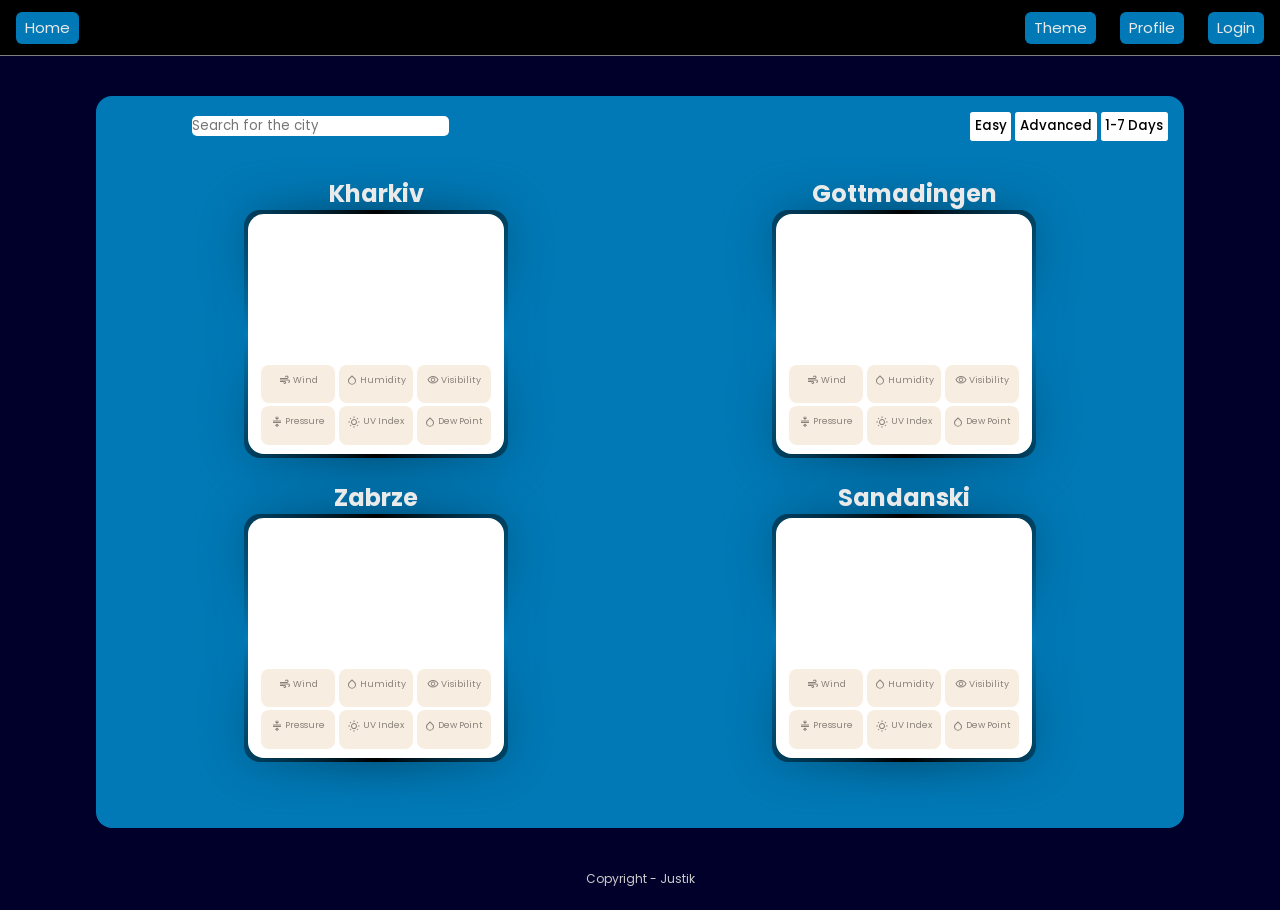
==== commit f9188bc5: "initial commit" ====
--- a/index.html
+++ b/index.html
@@ -35,6 +35,9 @@
                 <button class="change-mode-button" id="advanced-mode-button">Advanced</button>
                 <button class="change-mode-button" id="days-mode-button">1-7 Days</button>
             </div>
+            <div class="search-bar">
+                <input type="search" placeholder="Search for the city">
+            </div>
             <div class="weather-project">
                 <h1 class="weather-h1" id="h1-1">Kharkiv</h1>
                 <div class="weather" id="weather-1">
--- a/style.css
+++ b/style.css
@@ -796,6 +796,18 @@
     gap: 0 2em;
 }
 
+.search-bar {
+    position: absolute;
+    top: 1em;
+    left: 6em;
+}
+
+.search-bar input {
+    border-radius: 5px;
+    outline: 0;
+    border: 0;
+}
+
 .weather-project > .weather {
     width: 16em;
 }
@@ -823,7 +835,7 @@
 }
 
 .profile-main, .login-main {
-    top: 2vh;
+    top: 2svh;
     flex-direction: column;
     align-items: center;
 }
@@ -1186,11 +1198,11 @@
         height: 15em;
     }
     .profile-username {
-        margin-top: 20vh;
+        margin-top: 25vh;
         font-size: 2.7em;
     }
     .profile-username-input {
-        margin-top: 20vh;
+        margin-top: 25vh;
     }
     .login-img {
         width: 16em;
